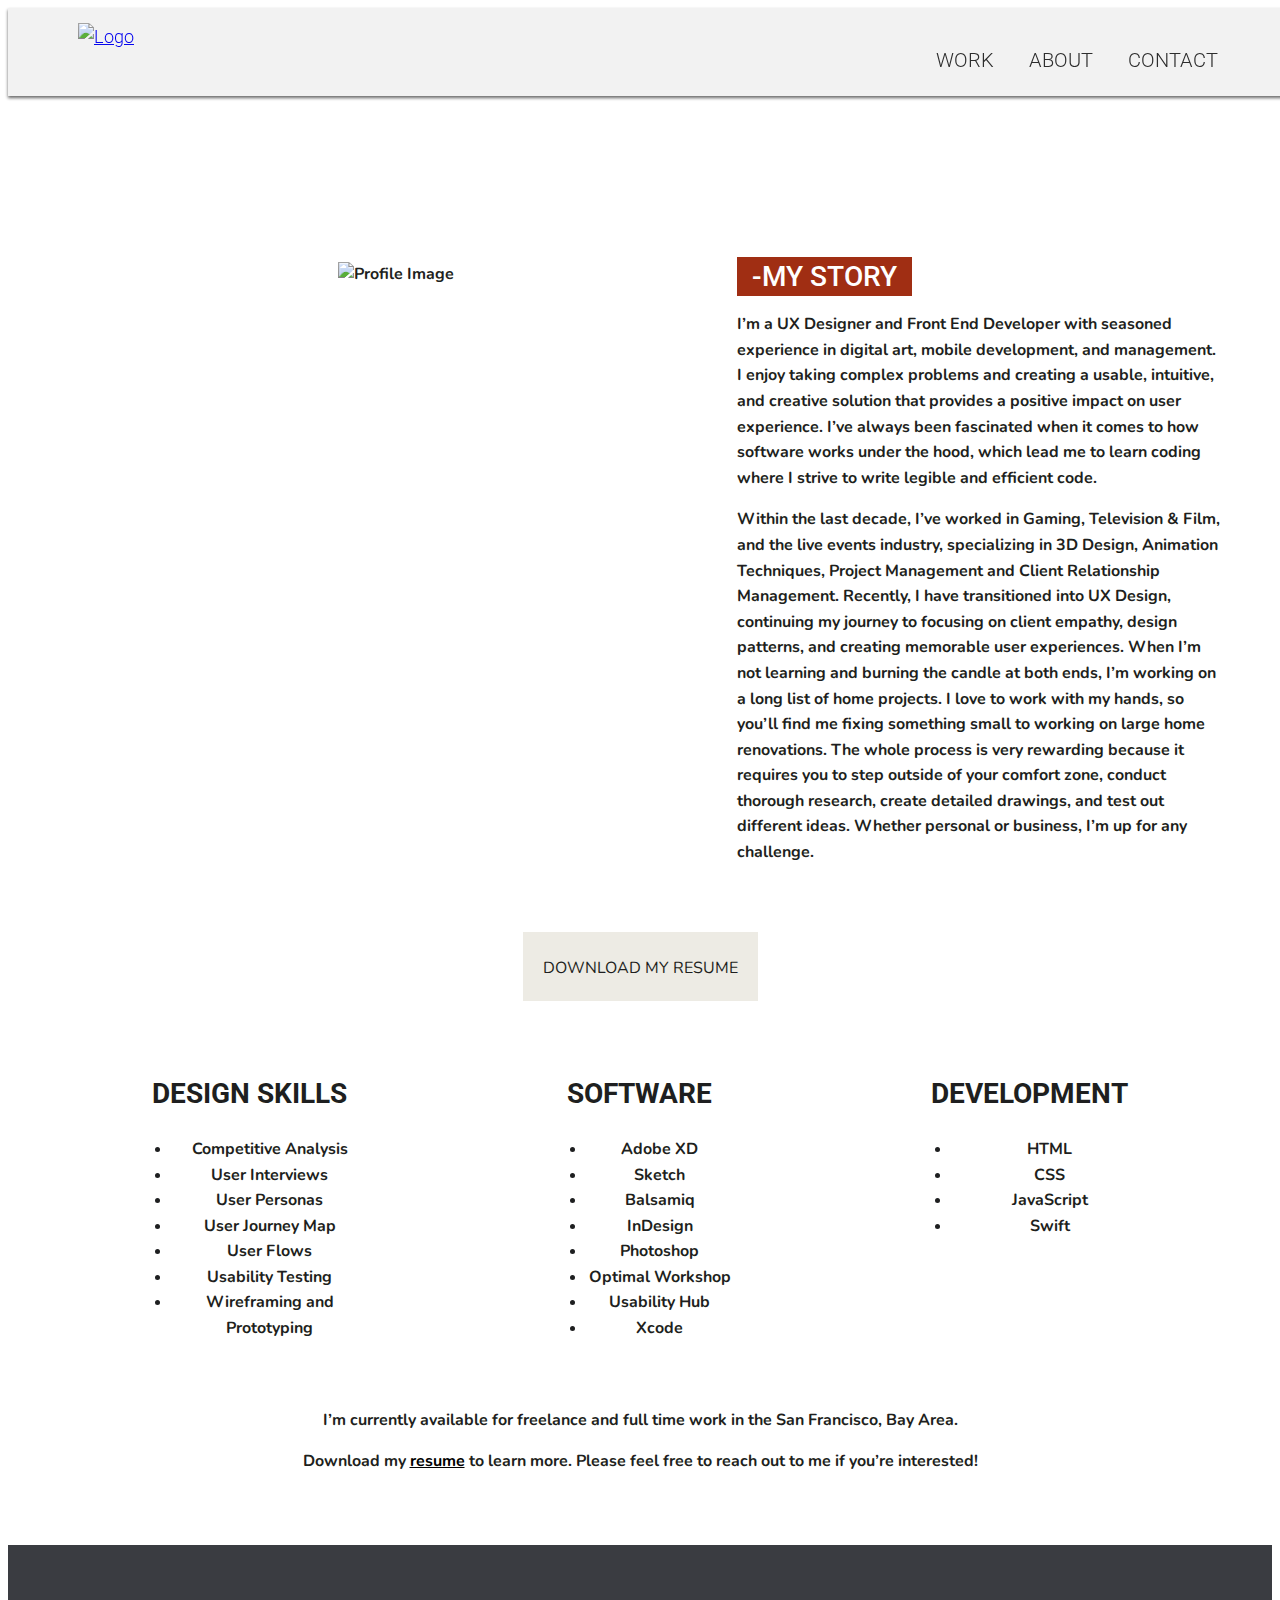
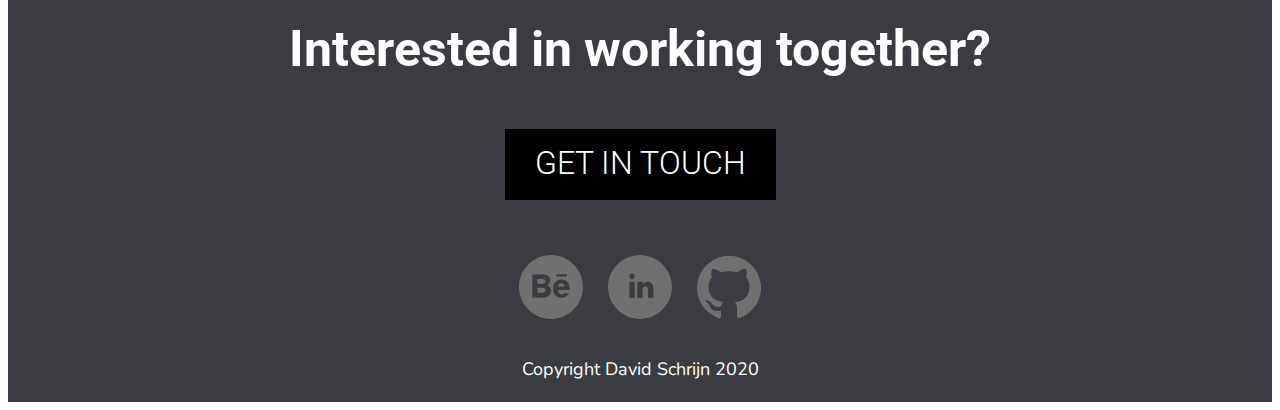
==== about.html @ 70d1d6e2 "Update about.html" ====
<!DOCTYPE html>
<html lang="en" dir="ltr">
<!--Header-->

<head>
  <meta charset="utf-8">
  <meta name="viewport" content="width=device-width, initial-scale=1">
  <title>About David Schrijn</title>
  <link rel="apple-touch-icon" sizes="180x180" href="img/favicon/apple-touch-icon.png">
  <link rel="icon" type="image/png" sizes="32x32" href="img/favicon/favicon-32x32.png">
  <link rel="icon" type="image/png" sizes="16x16" href="img/favicon/favicon-16x16.png">
  <link rel="manifest" href="img/favicon/site.webmanifest">
  <link rel="mask-icon" href="img/favicon/safari-pinned-tab.svg" color="#5bbad5">
  <meta name="msapplication-TileColor" content="#da532c">
  <meta name="theme-color" content="#ffffff">
  <script src="https://kit.fontawesome.com/7571187bdc.js" crossorigin="anonymous"></script>
  <link rel="stylesheet" type="text/css" href="https://cdnjs.cloudflare.com/ajax/libs/normalize/8.0.1/normalize.min.css">
  <link rel="stylesheet" type="text/css" href="css/style.css">
  <link href="https://fonts.googleapis.com/css2?family=Nunito:wght@300;400;600;700;800;900&display=swap" rel="stylesheet">
  <link href="https://fonts.googleapis.com/css2?family=Roboto:wght@100;300;400;500;700;900&display=swap" rel="stylesheet">
</head>

<body>
  <header>
    <div class="container">
      <div class="navtoggle" id='myNavtoggle'>
        <a href="index.html"> <img class="logo" src="img/work/logo_v2.png" alt="Logo"> </a>
        <nav>
          <ul class="navigation">
            <li><a href="index.html" class="menu-button">WORK</a></li>
            <li><a href="about.html" class="menu-button">ABOUT</a></li>
            <li><a href="#contact" class="menu-button" onclick="menuToggle()">CONTACT</a></li>
            <li><a href="javascript:void(0);" class="icon" onclick="menuToggle()"><i class="fas fa-bars"></i></a></li>
          </ul>
        </nav>
      </div>
    </div>
  </header>

  <!--Main-->
  <main>
    <!--Everything else div-->
    <div id="about-hero">
      <div class="container">
        <div class="row about">
          <div class="about-column col-12 col-7">
            <picture>
              <source srcset="img/about/profile@1x.png" media="(max-width:767px)">
              <img src="img/about/profile@1x.png" alt="Profile Image">
            </picture>
          </div>
          <div class="about-column col-12 col-5">
            <div class="story-header">
              <h2> -MY STORY </h2>
            </div>
            <div class="story">
              <p>I’m a UX Designer and Front End Developer with seasoned experience in digital art, mobile development, and management. I enjoy taking complex problems and creating a usable, intuitive, and creative solution that provides a positive
                impact
                on
                user experience. I’ve always been fascinated when it comes to how software works under the hood, which lead me to learn coding where I strive to write legible and efficient code.
              </p>
              <p>Within the last decade, I’ve worked in Gaming, Television & Film, and the live events industry, specializing in 3D Design, Animation Techniques, Project Management and Client Relationship Management. Recently, I have transitioned
                into UX
                Design, continuing my journey to focusing on client empathy, design patterns, and creating memorable user experiences.

                When I’m not learning and burning the candle at both ends, I’m working on a long list of home projects. I love to work with my hands, so you’ll find me fixing something small to working on large home renovations. The whole process is
                very
                rewarding because it requires you to step outside of your comfort zone, conduct thorough research, create detailed drawings, and test out different ideas. Whether personal or business, I’m up for any challenge.</p>
            </div>
          </div>
        </div>
        <div class="row resume">
          <a class="resume-button" href="files/Schrijn-David-Resume.pdf" target="_blank" download> DOWNLOAD MY RESUME </a>
        </div>
        <div class="row">
          <div class="skills_col-md-4">
            <h2>DESIGN SKILLS</h2>
            <ul>
              <li>Competitive Analysis</li>
              <li>User Interviews</li>
              <li>User Personas</li>
              <li>User Journey Map</li>
              <li>User Flows</li>
              <li>Usability Testing</li>
              <li>Wireframing and Prototyping</li>
            </ul>
          </div>
          <div class="skills_software_col-md-4">
            <h2>SOFTWARE</h2>
            <ul>
              <li>Adobe XD</li>
              <li>Sketch</li>
              <li>Balsamiq</li>
              <li>InDesign</li>
              <li>Photoshop</li>
              <li>Optimal Workshop</li>
              <li>Usability Hub</li>
              <li>Xcode</li>
            </ul>
          </div>
          <div class="skills_col-md-4">
            <h2>DEVELOPMENT</h2>
            <ul>
              <li>HTML</li>
              <li>CSS</li>
              <li>JavaScript</li>
              <li>Swift</li>
            </ul>
          </div>
        </div>
      </div>
      <div class="interested">
        <p>I’m currently available for freelance and full time work in the San Francisco, Bay Area.</p>
        <p>Download my <a href="files/Schrijn-David-Resume.pdf" class="resume-link" target="_blank" download>resume</a> to learn more. Please feel free to reach out to me if you’re interested!</p>
      </div>
    </div>
  </main>
  <!--Footer-->
  <footer id="contact">
    <div class="footer-container">
      <h2> Interested in working together? </h2>
      <a href="mailto:davidschrijndesign@gmail.com" class="email-button"> GET IN TOUCH </a>
      <ul class="social-media-list">
        <li>
          <a href="https://www.behance.net/davidschrijn" target="_blank"> <svg version="1.1" id="Layer_1" xmlns="http://www.w3.org/2000/svg" xmlns:xlink="http://www.w3.org/1999/xlink" width="64px" height="64" x="0px" y="0px" viewBox="0 0 24 24"
              style="enable-background:new 0 0 24 24;" xml:space="preserve">
              <style type="text/css">
                .st0 {
                  fill: #707070;
                }
              </style>
              <path class="st0" d="M8.8,10.8h-2V9h1.8C10.5,9,10.3,10.8,8.8,10.8z M14.6,11.9h2.6C17.1,10.2,14.9,10.1,14.6,11.9z M8.7,12.3H6.9
      	v1.9h1.8C10.5,14.2,10.4,12.3,8.7,12.3z M24,12c0,6.6-5.4,12-12,12S0,18.6,0,12S5.4,0,12,0S24,5.4,24,12z M10.6,11.3
      	c1.7-0.9,1.6-4-1.6-4H5V16h3.8C12.7,16,12.7,12,10.6,11.3z M14,8.1h4V7.2h-4V8.1z M18.9,11.8c-0.5-3.5-6.1-3.7-6.1,0.9
      	c0,4.5,5.2,3.8,5.9,1.6H17c-0.6,0.7-2.5,0.5-2.4-1.2H19C19,12.5,19,12.1,18.9,11.8z" />
            </svg> </a>
        </li>
        <li>
          <a href="https://www.linkedin.com/in/david-schrijn/" target="_blank"> <svg version="1.1" id="Layer_2" xmlns="http://www.w3.org/2000/svg" xmlns:xlink="http://www.w3.org/1999/xlink" width="64" height="64" x="0px" y="0px" viewBox="0 0 24 24"
              style="enable-background:new 0 0 24 24;" xml:space="preserve">
              <style type="text/css">
                .st0 {
                  fill: #707070;
                }
              </style>
              <path class="st0" d="M12,0C5.4,0,0,5.4,0,12s5.4,12,12,12s12-5.4,12-12S18.6,0,12,0z M10,16H8v-6h2V16z M9,9.1
        	C8.4,9.1,7.9,8.6,7.9,8c0-0.6,0.5-1.1,1.1-1.1s1.1,0.5,1.1,1.1C10.1,8.6,9.6,9.1,9,9.1z M17,16h-2v-2.9c0-1.9-2-1.7-2,0V16h-2v-6h2
        	v1.1c0.9-1.6,4-1.7,4,1.5V16z" />
            </svg> </a>
        </li>
        <li>
          <a href="https://github.com/dschrijn" target="_blank"> <svg id="Layer_3" data-name="Layer 1" xmlns="http://www.w3.org/2000/svg" width="64px" height="64px" viewBox="0 0 24 23.41">
              <defs>
                <style>
                  .cls-1 {
                    fill: #707070;
                  }
                </style>
              </defs>
              <path class="cls-1"
                d="M12,0A12,12,0,0,0,8.21,23.39c.6.11.79-.26.79-.58V20.58c-3.34.72-4-1.42-4-1.42A3.19,3.19,0,0,0,3.63,17.4c-1.08-.74.09-.72.09-.72a2.52,2.52,0,0,1,1.84,1.23,2.54,2.54,0,0,0,3.49,1,2.53,2.53,0,0,1,.76-1.6C7.15,17,4.34,16,4.34,11.37A4.63,4.63,0,0,1,5.58,8.15,4.28,4.28,0,0,1,5.7,5s1-.32,3.3,1.23a11.49,11.49,0,0,1,3-.41,11.63,11.63,0,0,1,3,.41C17.3,4.66,18.3,5,18.3,5a4.23,4.23,0,0,1,.12,3.17,4.63,4.63,0,0,1,1.24,3.22c0,4.61-2.81,5.63-5.48,5.93A2.86,2.86,0,0,1,15,19.52v3.29c0,.32.19.69.8.58A12,12,0,0,0,12,0Z" />
            </svg></a>
        </li>
      </ul>
      <p> Copyright David Schrijn 2020 </p>
    </div>
  </footer>
  <script src="https://code.jquery.com/jquery-3.3.1.min.js" integrity="sha256-FgpCb/KJQlLNfOu91ta32o/NMZxltwRo8QtmkMRdAu8=" crossorigin="anonymous"></script>
  <script src="js/scripts.js"></script>
</body>

</html>
---- css/style.css ----
* {
  box-sizing: border-box;
}

body {
  background-color: #fff;
  color: #000;
  font-family: 'Nunito', sans-serif;
  font-size: 16px;
  font-weight: 400;
  line-height: 1.6;
}

main {
  background-color: #fff;
  font-size: 16px;
  font-weight: 700;
  line-height: 1.6;
  color: #000;
}

footer {
  line-height: 1.6;
}

h1,
h2,
h3,
h4 {
  font-family: 'Roboto', sans-serif;
  line-height: 1.4;
}

h1 {
  font-size: 2.75em;
  font-weight: 700;
}

h2 {
  font-size: 2.25em;
  font-weight: 700;
}

h3 {
  font-size: 1.75em;
  font-weight: 400;
}

h4 {
  font-size: 1.35em;
  font-weight: 400;
}

img {
  width: 100%;
}

.menu-button {
  background-color: inherit;
  color: #292929;
  text-decoration: none;
}

.contact-menu-button {
  background-color: inherit;
  color: #292929;
  text-decoration: none;
}

.project-button {
  display: inline-block;
  background-color: #edebe4;
  color: #1e1f20;
  font-weight: 400;
  text-decoration: none;
  padding: 10px;
  transition: 0.3s opacity;
}

.email-button {
  display: inline-block;
  background-color: #000;
  color: #fff;
  font-family: 'Roboto', sans-serif;
  font-size: 1.75em;
  font-weight: 300;
  text-decoration: none;
  padding: 10px 30px;
  margin: 15px;
  transition: 0.8s opacity;
}

.top-button {
  display: inline-block;
  background-color: #edebe4;
  color: #1e1f20;
  font-weight: 400;
  padding: 10px;
  transition: 0.8s opacity;
  text-decoration: none;
}

.resume-button {
  display: inline-block;
  background-color: #edebe4;
  color: #1e1f20;
  font-weight: 400;
  padding: 24px 20px 20px;
  transition: 0.8s opacity;
  text-decoration: none;
}

.icon {
  background-color: inherit;
  color: #292929;
}

.resume-button:hover {
  background-color: #a02e13;
  color: #fff;
  opacity: 0.9;
}

.top-button:hover {
  background-color: #a02e13;
  color: #fff;
}

.email-button:hover {
  background-color: #fff;
  color: #000;
  opacity: 0.8;
}

.project-button:hover {
  background-color: #a02e13;
  color: #fff;
  opacity: 0.9;
}

.menu-button:hover {
  background-color: inherit;
  color: #b7b7b7;
}

.contact-menu-button:hover {
  background-color: inherit;
  color: #b7b7b7;
}

.resume-link {
  background-color: inherit;
  color: #000;
}

.resume-link:visited {
  background-color: inherit;
  color: #417ca9;
}

.resume-link:hover {
  background-color: inherit;
  color: #85c1e9;
}

/* Layout Styling */
.container {
  padding: 0 15px;
}

#work .row {
  margin: 25px 0;
  padding-bottom: 25px;
  border-bottom: 1px solid #4a4a4a;
  font-family: 'Nunito', sans-serif;
}

.resume_column_col-12 {
  text-align: center;
}

.column.col-md-6.col-lg-7 {
  border: 1px solid #f2f2f2;
}

#hero {
  text-align: center;
  background-color: #1e1f20;
  color: #edebe4;
  padding: 20px 0;
  display: inline-block;
  width: 100%;
}

#work {
  background-color: #fff;
  color: #1e1f20;
  padding: 20px 0;
  display: inline-block;
  width: 100%;
}

#contact {
  background-color: #3a3c41;
  color: inherit;
  padding: 20px 0 0;
  display: inline-block;
  width: 100%;
}

#contact p {
  background-color: inherit;
  color: #fff;
}

#about-hero {
  background-color: #fff;
  color: inherit;
  text-align: center;
  display: inline-block;
  padding: 20px 0;
  width: 100%;
}

#about-hero .row {
  color: #1e1f20;
}

#me {
  background-color: #fff;
  color: inherit;
  display: inline-block;
  width: 100%;
}

#project-1 {
  background-color: #fff;
  color: inherit;
}

#work h2 {
  text-align: center;
}

#contact h2 {
  margin: 50px 30px 30px;
}

.about-column.col-12 img {
  padding: 0 25px;
}

.about-column.col-12 h2 {
  display: inline-block;
  padding: 0 15px;
  margin-bottom: 0;
  font-size: 1.75em;
  font-weight: 500;
  background-color: #a02e13;
  color: #fff;
}

.row.about {
  margin-top: 50px;
}

.story-header {
  text-align: center;
}

.story {
  font-family: Nunito, sans-serif;
  color: #1e1f20;
}

.row.resume {
  margin-top: 30px;
  text-align: center;
}

.image-resume {
  display: inline;
}

.content {
  display: block;
}

.footer-container {
  text-align: center;
}

.footer-container h2 {
  font-size: 30px;
  background-color: inherit;
  color: #fff;
}

.center {
  text-align: center;
}

.interested {
  color: #1e1f20;
  text-align: center;
  margin: 50px 15px;
}

#resume {
  text-align: center;
  padding-top: 20px;
}

.logo {
  max-width: 100px;
  margin-top: 10px;
}

.top-button {
  text-align: right;
}

.return {
  text-align: right;
}

.navtoggle li:not(:last-child) {
  display: none;
}

.navtoggle,
.navtoggle.responsive {
  position: relative;
}

.navtoggle li .icon {
  position: absolute;
  right: 0;
  top: 14px;
  font-size: 20px;
  padding-right: 0;
}

.navtoggle.responsive nav {
  padding: 24px 0 0;
}

.navtoggle.responsive li {
  display: block;
  padding: 10px 0 5px;
  border-top: 1px solid rgba(65, 124, 169, 0.3);
}

.navtoggle.responsive li:last-child {
  padding: 0 0 10px;
}

header {
  padding: 10px 0 4px;
  background-color: #f2f2f2;
  color: inherit;
  font-family: 'Roboto', sans-serif;
  font-weight: 300;
  opacity: 0.98;
  -webkit-box-shadow: 0 2px 3px 0 rgba(50, 50, 50, 0.75);
  -moz-box-shadow: 0 2px 3px 0 rgba(50, 50, 50, 0.75);
  box-shadow: 0 2px 3px 0 rgba(50, 50, 50, 0.75);
  position: fixed;
  width: 100%;
}

nav > ul {
  list-style-type: none;
  padding: 0;
  margin: 0;
}

nav > ul > li > a {
  padding: 0 15px;
}

ul.social-media-list {
  list-style-type: none;
  margin: 30px 0 0;
  padding: 0;
}

ul.social-media-list li {
  display: inline-block;
  margin: 10px;
}

main {
  padding-top: 60px;
}

/* Animation */
@keyframes color-change {
  0% { fill: #edc655; }

  50% { fill: #fcffad; }

  100% { fill: #f76414; }
}

@keyframes cloud-move {
  from {
    transform: translate(0, 50px);
  }

  to {
    transform: translate(200px, 50px);
  }
}

@keyframes cloud-move-reverse {
  from {
    transform: translate(446px, 48px);
  }

  to {
    transform: translate(100px, 48px);
  }
}

.sun {
  animation: 4s color-change infinite alternate linear;
}

.cloud-front {
  animation: 30s cloud-move infinite alternate linear;
}

.cloud-back {
  animation: 34s cloud-move-reverse infinite alternate linear;
}

/* Responsive Web (Media Queries) */

@media only screen and (min-width: 640px) {
  /* Work Page */

  .logo {
    max-width: 150px;
    margin-top: 5px;
    margin-left: 15px;
  }

  .navtoggle li:not(:last-child) {
    display: inline-block;
  }

  .navtoggle li:last-child {
    display: none;
  }

  .navtoggle.responsive li {
    padding: 0;
    border-top: 0;
  }

  .navtoggle.responsive nav {
    padding-top: 6px;
  }

  nav > ul > li {
    display: inline-block;
  }

  header {
    text-align: unset;
    padding: 10px 0 0;
  }

  nav {
    width: auto;
    float: right;
    padding-top: 6px;
  }

  nav > ul {
    margin: 1em 0;
  }

  body {
    font-size: 18px;
  }

  #work {
    padding-top: 20px;
    font-size: 16px;
  }

  #hero span {
    display: block;
    margin-bottom: 20px;
  }

  .column.col-md-6 {
    width: 50%;
    padding: 10px;
  }

  .column.col-md-6 h3 {
    padding-top: 0;
    display: inline;
  }

  .social-links {
    width: 16.66%;
    float: left;
  }

  .footer-container h2 {
    font-size: 2.25em;
    font-weight: 700;
  }

  /* About Page */

  .row.about {
    margin-top: 80px;
  }

  .story-header {
    text-align: center;
  }

  .about-column.col-12 {
    width: 100%;
    margin-top: 20px;
  }

  .about-column.col-12 img {
    padding: 25px 75px 0;
  }

  .about-column.col-12 h2 {
    display: inline;
    padding: 0 15px;
    margin-top: 20px;
  }

  .row.resume {
    width: 100%;
    text-align: center;
    margin: 50px 0;
  }

  .skills_col-md-4 {
    width: 33.33%;
  }

  .skills_col-md-4 h2 {
    font-size: 1.75em;
    font-weight: 700;
    text-align: center;
  }

  .skills_software_col-md-4 {
    width: 33.33%;
  }

  .skills_software_col-md-4 h2 {
    font-size: 1.75em;
    font-weight: 700;
    text-align: center;
  }

  .skills_software_col-md-4 ul li {
    margin: 0 20px;
  }

  [class*="col-"] {
    float: left;
  }

  .row::after {
    content: "";
    clear: both;
    display: table;
  }

  main {
    padding-top: 87px;
  }
}

@media only screen and (min-width: 1024px) {
  /* Work Page */

  .container {
    max-width: 1200px;
    margin-left: auto;
    margin-right: auto;
  }

  .footer-container {
    max-width: 1200px;
    margin-left: auto;
    margin-right: auto;
  }

  nav {
    font-size: 20px;
    padding-top: 6px;
  }

  #hero h1 {
    margin: 100px 0 25px;
    font-size: 90px;
  }

  #hero span {
    margin: 0 100px 100px;
    font-size: 2.25em;
    font-weight: 500;
  }

  .column.col-lg-7 {
    width: 58.33%;
  }

  .column.col-lg-5 {
    width: 41.66%;
  }

  /* About Page */

  .row.about {
    margin-top: 100px;
  }

  .story-header {
    text-align: left;
  }

  .about-column.col-7 {
    width: 58.33%;
    float: left;
  }

  .about-column.col-5 {
    text-align: left;
    width: 41.66%;
    float: left;
  }

  .about-column.col-5 h2 {
    display: inline-block;
    padding: 0 15px;
    margin-bottom: 0;
  }

  #about-hero h2 {
    text-align: center;
  }

  .row.resume {
    width: 100%;
    text-align: center;
    margin: 50px 0;
  }

  .footer-container h2 {
    font-size: 2.75em;
    font-weight: 700;
  }

  .skills_col-md-4 ul li {
    margin: 0 77px;
  }

  .skills_software_col-md-4 ul li {
    margin: 0 102px;
  }

  [class*="col-"] {
    float: left;
  }

  .row::after {
    content: "";
    clear: both;
    display: table;
  }

  main {
    padding-top: 89px;
  }
}
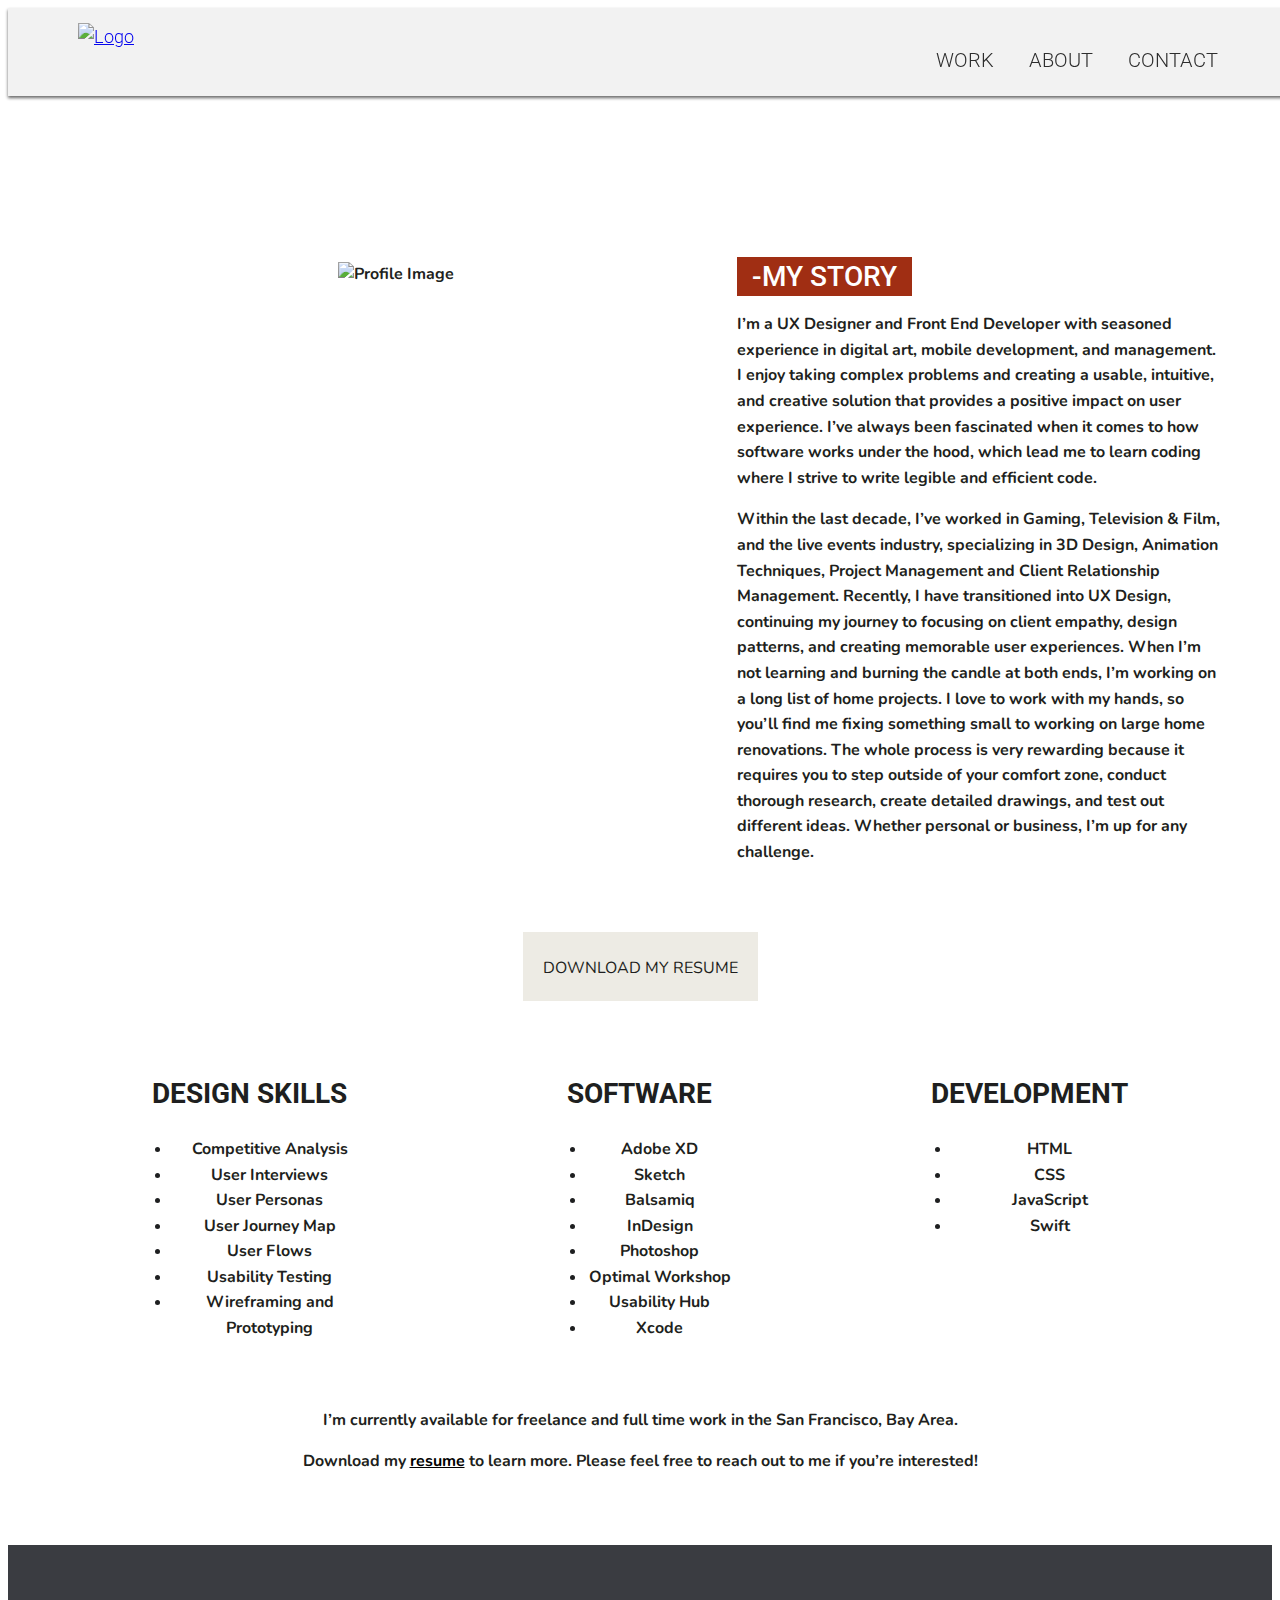
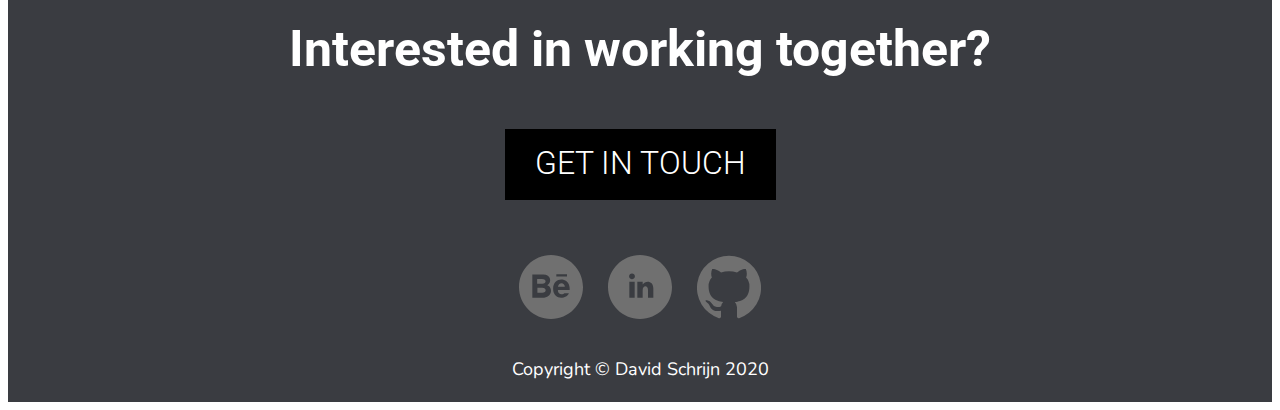
==== commit 99acd4e7: "Update about.html" ====
--- a/about.html
+++ b/about.html
@@ -26,10 +26,10 @@
       <div class="navtoggle" id='myNavtoggle'>
         <a href="index.html"> <img class="logo" src="img/work/logo_v2.png" alt="Logo"> </a>
         <nav>
-          <ul class="navigation">
-            <li><a href="index.html" class="menu-button">WORK</a></li>
-            <li><a href="about.html" class="menu-button">ABOUT</a></li>
-            <li><a href="#contact" class="menu-button" onclick="menuToggle()">CONTACT</a></li>
+          <ul>
+            <li><a href="index.html" class="menu-button" title="WORK">WORK</a></li>
+            <li><a href="about.html" class="menu-button" title="ABOUT">ABOUT</a></li>
+            <li><a href="#contact" class="contact-menu-button" onclick="menuToggle()" title="CONTACT">CONTACT</a></li>
             <li><a href="javascript:void(0);" class="icon" onclick="menuToggle()"><i class="fas fa-bars"></i></a></li>
           </ul>
         </nav>
@@ -162,7 +162,7 @@
             </svg></a>
         </li>
       </ul>
-      <p> Copyright David Schrijn 2020 </p>
+      <p> Copyright &copy; David Schrijn 2020 </p>
     </div>
   </footer>
   <script src="https://code.jquery.com/jquery-3.3.1.min.js" integrity="sha256-FgpCb/KJQlLNfOu91ta32o/NMZxltwRo8QtmkMRdAu8=" crossorigin="anonymous"></script>
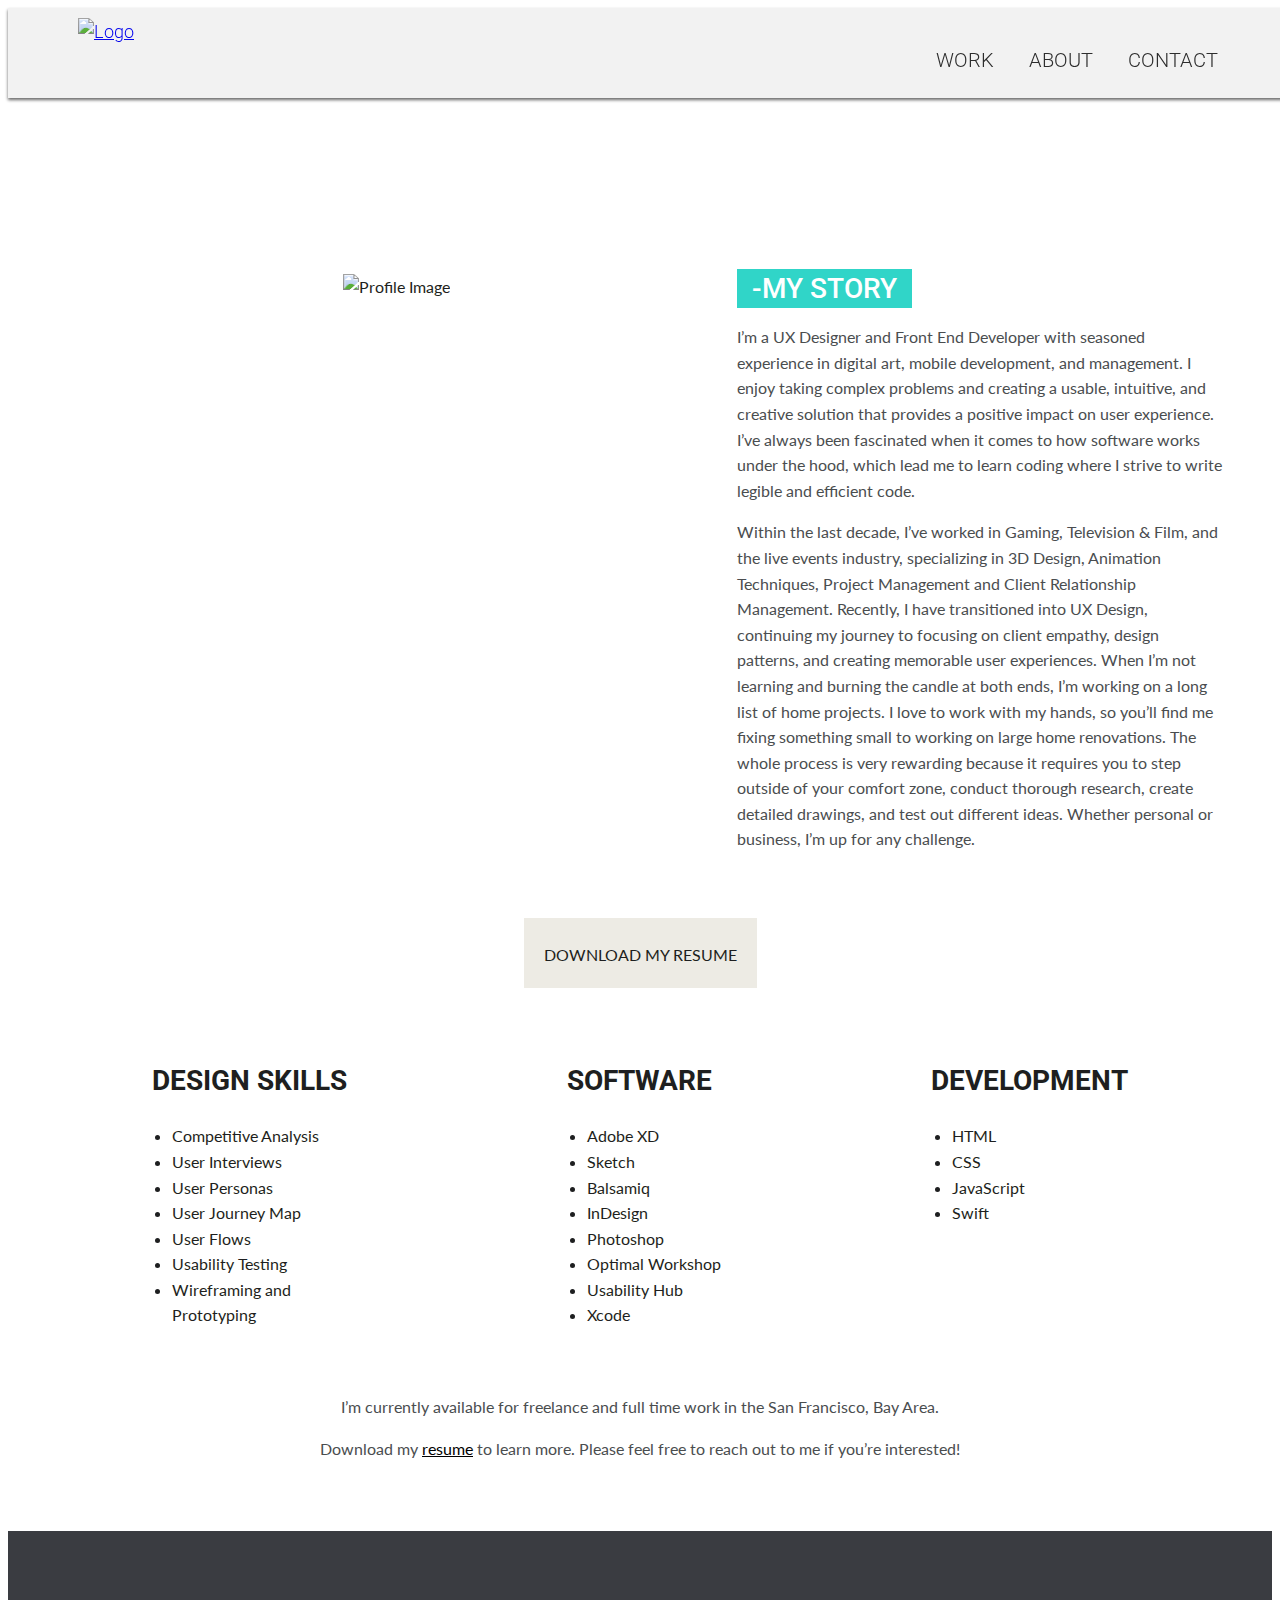
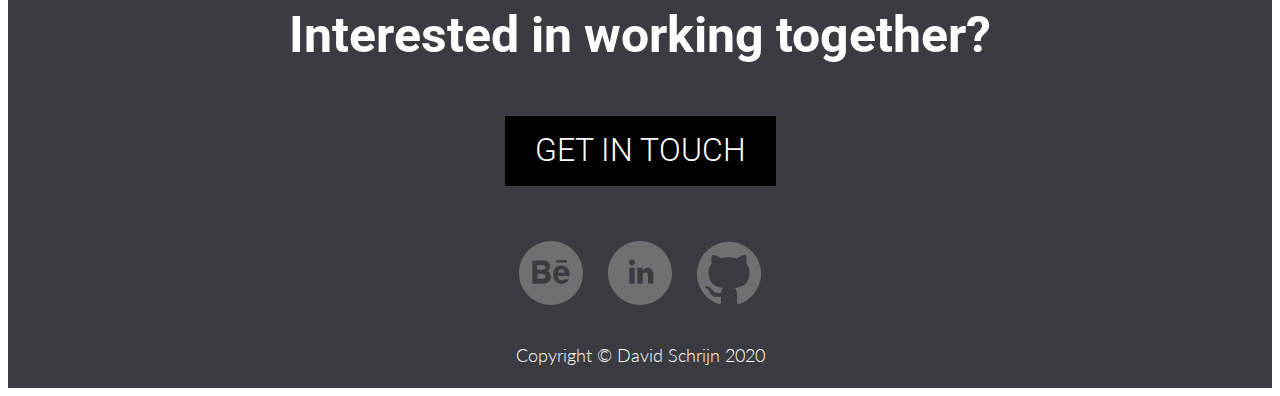
==== commit 8601e234: "Update about.html" ====
--- a/about.html
+++ b/about.html
@@ -11,12 +11,12 @@
   <link rel="icon" type="image/png" sizes="16x16" href="img/favicon/favicon-16x16.png">
   <link rel="manifest" href="img/favicon/site.webmanifest">
   <link rel="mask-icon" href="img/favicon/safari-pinned-tab.svg" color="#5bbad5">
-  <meta name="msapplication-TileColor" content="#da532c">
+  <meta name="msapplication-TileColor" content="#ffc40d">
   <meta name="theme-color" content="#ffffff">
   <script src="https://kit.fontawesome.com/7571187bdc.js" crossorigin="anonymous"></script>
   <link rel="stylesheet" type="text/css" href="https://cdnjs.cloudflare.com/ajax/libs/normalize/8.0.1/normalize.min.css">
   <link rel="stylesheet" type="text/css" href="css/style.css">
-  <link href="https://fonts.googleapis.com/css2?family=Nunito:wght@300;400;600;700;800;900&display=swap" rel="stylesheet">
+  <link href="https://fonts.googleapis.com/css2?family=Lato:wght@100;300;400;700&display=swap" rel="stylesheet">
   <link href="https://fonts.googleapis.com/css2?family=Roboto:wght@100;300;400;500;700;900&display=swap" rel="stylesheet">
 </head>
 
@@ -24,7 +24,7 @@
   <header>
     <div class="container">
       <div class="navtoggle" id='myNavtoggle'>
-        <a href="index.html"> <img class="logo" src="img/work/logo_v2.png" alt="Logo"> </a>
+        <a href="index.html"> <img class="logo" src="img/work/logo_v3.png" alt="Logo"> </a>
         <nav>
           <ul>
             <li><a href="index.html" class="menu-button" title="WORK">WORK</a></li>
@@ -45,8 +45,8 @@
         <div class="row about">
           <div class="about-column col-12 col-7">
             <picture>
-              <source srcset="img/about/profile@1x.png" media="(max-width:767px)">
-              <img src="img/about/profile@1x.png" alt="Profile Image">
+              <source srcset="img/about/about-me.jpg" media="(max-width:767px)">
+              <img src="img/about/about-me.jpg" alt="Profile Image">
             </picture>
           </div>
           <div class="about-column col-12 col-5">
@@ -119,7 +119,7 @@
   <footer id="contact">
     <div class="footer-container">
       <h2> Interested in working together? </h2>
-      <a href="mailto:davidschrijndesign@gmail.com" class="email-button"> GET IN TOUCH </a>
+      <a href="mailto:contact@davidschrijn.design" class="email-button"> GET IN TOUCH </a>
       <ul class="social-media-list">
         <li>
           <a href="https://www.behance.net/davidschrijn" target="_blank"> <svg version="1.1" id="Layer_1" xmlns="http://www.w3.org/2000/svg" xmlns:xlink="http://www.w3.org/1999/xlink" width="64px" height="64" x="0px" y="0px" viewBox="0 0 24 24"
--- a/css/style.css
+++ b/css/style.css
@@ -5,16 +5,16 @@
 body {
   background-color: #fff;
   color: #000;
-  font-family: 'Nunito', sans-serif;
+  font-family: 'Lato', sans-serif;
   font-size: 16px;
-  font-weight: 400;
+  font-weight: 300;
   line-height: 1.6;
 }
 
 main {
   background-color: #fff;
   font-size: 16px;
-  font-weight: 700;
+  font-weight: 400;
   line-height: 1.6;
   color: #000;
 }
@@ -55,16 +55,20 @@
   width: 100%;
 }
 
-.menu-button {
-  background-color: inherit;
-  color: #292929;
-  text-decoration: none;
-}
-
-.contact-menu-button {
-  background-color: inherit;
-  color: #292929;
-  text-decoration: none;
+.project-1 picture {
+  display: block;
+}
+
+.project-1 img {
+  display: block;
+}
+
+.project-2 picture {
+  display: block;
+}
+
+.project-2 img {
+  display: block;
 }
 
 .project-button {
@@ -94,8 +98,9 @@
   display: inline-block;
   background-color: #edebe4;
   color: #1e1f20;
+  font-size: 31px;
   font-weight: 400;
-  padding: 10px;
+  padding: 20px 100px;
   transition: 0.8s opacity;
   text-decoration: none;
 }
@@ -116,14 +121,9 @@
 }
 
 .resume-button:hover {
-  background-color: #a02e13;
+  background-color: #30d5c8;
   color: #fff;
   opacity: 0.9;
-}
-
-.top-button:hover {
-  background-color: #a02e13;
-  color: #fff;
 }
 
 .email-button:hover {
@@ -133,19 +133,103 @@
 }
 
 .project-button:hover {
-  background-color: #a02e13;
+  background-color: #30d5c8;
   color: #fff;
   opacity: 0.9;
 }
 
-.menu-button:hover {
+.menu-button {
+  display: inline-block;
   background-color: inherit;
-  color: #b7b7b7;
-}
-
-.contact-menu-button:hover {
+  color: #292929;
+  text-decoration: none;
+}
+
+.menu-button::before {
+  position: absolute;
+  color: #30d5c8;
+  overflow: hidden;
+  content: attr(title);
+  transition: all 0.3s;
+  transform: scale(0.8);
+  opacity: 0;
+}
+
+.menu-button:hover::before {
+  transform: scale(1);
+  opacity: 1;
+}
+
+.menu-button::before {
+  transform: scale(1.5);
+}
+
+.menu-button::after {
+  content: '';
+  position: relative;
+  left: 30px;
+  display: block;
+  transform: translateX(-50%) scaleX(0);
+  -webkit-transform: translateX(-50%) scaleX(0);
+  -webkit-transform-origin: 50% 50%;
+  transform-origin: 50% 50%;
+  width: 100%;
+  height: 2px;
+  background-color: rgba(110, 110, 110, 0.9);
+  -webkit-transition: transform 250ms;
+  transition: transform 250ms;
+}
+
+.menu-button:hover::after {
+  -webkit-transform: translateX(-50%) scaleX(1);
+  transform: translateX(-50%) scaleX(1);
+}
+
+.contact-menu-button {
   background-color: inherit;
-  color: #b7b7b7;
+  color: #292929;
+  text-decoration: none;
+  display: inline-block;
+}
+
+.contact-menu-button::before {
+  position: absolute;
+  color: #30d5c8;
+  overflow: hidden;
+  content: attr(title);
+  transition: all 0.3s;
+  transform: scale(0.8);
+  opacity: 0;
+}
+
+.contact-menu-button:hover::before {
+  transform: scale(1);
+  opacity: 1;
+}
+
+.contact-menu-button::before {
+  transform: scale(1.5);
+}
+
+.contact-menu-button::after {
+  content: '';
+  position: relative;
+  left: 44px;
+  display: block;
+  transform: translateX(-50%) scaleX(0);
+  -webkit-transform: translateX(-50%) scaleX(0);
+  -webkit-transform-origin: 50% 50%;
+  transform-origin: 50% 50%;
+  width: 100%;
+  height: 2px;
+  background-color: rgba(110, 110, 110, 0.9);
+  -webkit-transition: transform 250ms;
+  transition: transform 250ms;
+}
+
+.contact-menu-button:hover::after {
+  -webkit-transform: translateX(-50%) scaleX(1);
+  transform: translateX(-50%) scaleX(1);
 }
 
 .resume-link {
@@ -172,22 +256,18 @@
   margin: 25px 0;
   padding-bottom: 25px;
   border-bottom: 1px solid #4a4a4a;
-  font-family: 'Nunito', sans-serif;
+  font-family: 'Lato', sans-serif;
 }
 
 .resume_column_col-12 {
   text-align: center;
-}
-
-.column.col-md-6.col-lg-7 {
-  border: 1px solid #f2f2f2;
 }
 
 #hero {
   text-align: center;
   background-color: #1e1f20;
   color: #edebe4;
-  padding: 20px 0;
+  padding: 20px 0 50px;
   display: inline-block;
   width: 100%;
 }
@@ -198,6 +278,12 @@
   padding: 20px 0;
   display: inline-block;
   width: 100%;
+}
+
+#work h2,
+h3,
+p {
+  color: #4a4d4f;
 }
 
 #contact {
@@ -246,6 +332,46 @@
   margin: 50px 30px 30px;
 }
 
+#resume {
+  text-align: center;
+  padding-top: 20px;
+}
+
+#return-to-top:hover {
+  background: rgba(64, 224, 208, 1);
+}
+
+#return-to-top:hover i {
+  color: #fff;
+  top: 5px;
+}
+
+.aliens {
+  width: 100%;
+  height: auto;
+  background-color: #dedede;
+}
+
+.prototype {
+  text-align: center;
+  position: relative;
+  width: 100%;
+  padding-top: 56.25%;
+}
+
+.prototype iframe {
+  background-color: transparent;
+  border: none;
+  border-width: 0;
+  position: absolute;
+  left: 0;
+  right: 0;
+  bottom: 0;
+  top: 0;
+  width: 100%;
+  height: 100%;
+}
+
 .about-column.col-12 img {
   padding: 0 25px;
 }
@@ -256,7 +382,7 @@
   margin-bottom: 0;
   font-size: 1.75em;
   font-weight: 500;
-  background-color: #a02e13;
+  background-color: #30d5c8;
   color: #fff;
 }
 
@@ -269,7 +395,7 @@
 }
 
 .story {
-  font-family: Nunito, sans-serif;
+  font-family: 'Lato', sans-serif;
   color: #1e1f20;
 }
 
@@ -306,22 +432,330 @@
   margin: 50px 15px;
 }
 
-#resume {
-  text-align: center;
-  padding-top: 20px;
+#ship {
+  animation: ship-move 0.2s linear infinite alternate;
+}
+
+@keyframes ship-move {
+  from {
+    transform: translateY(-2px);
+  }
+
+  to {
+    transform: translateY(2px);
+  }
+}
+
+#beam {
+  animation: beams 1s linear infinite;
+}
+
+@keyframes beams {
+  from {
+    transform: translateY(100px);
+  }
+
+  to {
+    transform: translateY(-100px);
+  }
+}
+
+#alien2 {
+  animation: alien-move 0.8s linear alternate infinite;
+}
+
+@keyframes alien-move {
+  from {
+    transform: translateY(-5px);
+  }
+
+  to {
+    transform: translateY(5px);
+  }
+}
+
+#alien2_left_arm {
+  animation: scared 0.2s linear alternate infinite;
+  transform-origin: left;
+  transform-box: fill-box;
+}
+
+#alien2_right_arm {
+  animation: scared 0.2s linear alternate infinite;
+  transform-origin: right;
+  transform-box: fill-box;
+}
+
+#alien2_right_leg {
+  animation: kick 0.2s linear alternate infinite;
+  transform-origin: right;
+  transform-box: fill-box;
+}
+
+#alien2_left_leg {
+  animation: kicks 0.2s linear alternate infinite;
+  transform-origin: left;
+  transform-box: fill-box;
+}
+
+#alien2_pupil {
+  animation: back_forth 1s linear alternate infinite;
+}
+
+#alien2_mouth {
+  animation: scream 0.5s linear alternate infinite;
+  transform-origin: center;
+  transform-box: fill-box;
+}
+
+#alien2_hat {
+  animation: float 0.35s linear alternate infinite;
+  transform-origin: center;
+  transform-box: fill-box;
+}
+
+#alien1_left_leg {
+  animation: left_step 0.1s linear alternate infinite;
+}
+
+#alien1_right_leg {
+  animation: right_step 0.1s linear alternate infinite;
+}
+
+#alien1_body,
+#alien1_hat {
+  animation: body_move 0.1s linear alternate infinite;
+  transform-origin: bottom;
+  transform-box: fill-box;
+}
+
+#alien1_pupil {
+  animation: eye_move 0.5s ease-in-out alternate infinite;
+  transform-origin: center;
+  transform-box: fill-box;
+}
+
+#alien1_eyeball {
+  animation: eye_grow 1s linear alternate infinite;
+  transform-origin: bottom;
+  transform-box: fill-box;
+}
+
+#alien1_mouth {
+  animation: mouth_small 0.3s ease-in-out alternate infinite;
+  transform-origin: bottom;
+  transform-box: fill-box;
+}
+
+#alien1_right_arm {
+  animation: point 0.1s linear alternate infinite;
+  transform-origin: right;
+  transform-box: fill-box;
+}
+
+#alien1_left_arm {
+  animation: swing 0.1s linear alternate infinite;
+  transform-origin: left;
+  transform-box: fill-box;
+}
+
+@keyframes swing {
+  from {
+    transform: rotateZ(0);
+  }
+
+  to {
+    transform: rotateZ(20deg);
+  }
+}
+
+@keyframes point {
+  from {
+    transform: rotateZ(0);
+  }
+
+  to {
+    transform: rotateZ(20deg);
+  }
+}
+
+@keyframes mouth_small {
+  from {
+    transform: scaleX(0.8);
+  }
+
+  to {
+    transform: scaleX(1);
+  }
+}
+
+@keyframes eye_grow {
+  from {
+    transform: scale(1.25);
+  }
+
+  to {
+    transform: scale(1.3);
+  }
+}
+
+@keyframes eye_move {
+  from {
+    transform: translateX(-1) translateY(-1);
+  }
+
+  to {
+    transform: translateX(1px) translateY(-2px);
+  }
+}
+
+@keyframes body_move {
+  from {
+    transform: scaleY(1);
+  }
+
+  to {
+    transform: scaleY(1.1);
+  }
+}
+
+@keyframes left_step {
+  from {
+    transform: translateY(0);
+  }
+
+  to {
+    transform: translateY(-5px);
+  }
+}
+
+@keyframes right_step {
+  from {
+    transform: translateY(-5px);
+  }
+
+  to {
+    transform: translateY(0);
+  }
+}
+
+@keyframes float {
+  from {
+    transform: translateY(-20px) rotateZ(-30deg);
+  }
+
+  to {
+    transform: translateY(-40px) rotateZ(30deg);
+  }
+}
+
+@keyframes scream {
+  from {
+    transform: scaleX(0.5) scaleY(0.5);
+  }
+
+  to {
+    transform: scaleX(1) scaleY(1.5);
+  }
+}
+
+@keyframes back_forth {
+  from {
+    transform: translate(-2px);
+  }
+
+  to {
+    transform: translate(2px);
+  }
+}
+
+@keyframes kicks {
+  from {
+    transform: translateX(2) rotateZ(0deg);
+  }
+
+  to {
+    transform: translateX(-2px) rotateZ(20deg);
+  }
+}
+
+@keyframes kick {
+  from {
+    transform: translateX(-2px) rotateZ(0deg);
+  }
+
+  to {
+    transform: translateX(3px) rotateZ(10deg);
+  }
+}
+
+@keyframes scared {
+  from {
+    transform: rotateZ(-80deg);
+  }
+
+  to {
+    transform: rotateZ(50deg);
+  }
+}
+
+.nav-gif {
+  background-color: #a3ceb6;
+  margin-right: 48%;
+  padding: 10px 0;
+}
+
+.nav-animate {
+  -webkit-box-shadow: 2px 2px 8px rgba(50, 50, 50, 0.75);
+  -moz-box-shadow: 2px 2px 8px rgba(50, 50, 50, 0.75);
+  box-shadow: 2px 2px 8px rgba(50, 50, 50, 0.75);
+  margin: 20px 40px 10px;
+  width: 150px;
+}
+
+.button-gif {
+  background-color: #ecb099;
+  margin-left: 45%;
+  padding: 10px 0;
+}
+
+.button-animate {
+  -webkit-box-shadow: 2px 2px 8px rgba(50, 50, 50, 0.75);
+  -moz-box-shadow: 2px 2px 8px rgba(50, 50, 50, 0.75);
+  box-shadow: 2px 2px 8px rgba(50, 50, 50, 0.75);
+  margin: 20px 0 40px -20px;
+  width: 150px;
+}
+
+.sticky-gif {
+  background-color: #f9ce8b;
+  margin-right: 48%;
+  padding: 10px 0;
+}
+
+.sticky-animate {
+  -webkit-box-shadow: 2px 2px 8px rgba(50, 50, 50, 0.75);
+  -moz-box-shadow: 2px 2px 8px rgba(50, 50, 50, 0.75);
+  box-shadow: 2px 2px 8px rgba(50, 50, 50, 0.75);
+  margin: 50px 40px 25px;
+  width: 150px;
 }
 
 .logo {
-  max-width: 100px;
-  margin-top: 10px;
+  max-width: 50px;
+}
+
+.behance:hover {
+  fill: #fff;
 }
 
 .top-button {
   text-align: right;
 }
 
-.return {
-  text-align: right;
+.skills_col-md-4 li,
+.skills_software_col-md-4 li {
+  text-align: left;
 }
 
 .navtoggle li:not(:last-child) {
@@ -347,8 +781,8 @@
 
 .navtoggle.responsive li {
   display: block;
+  text-align: center;
   padding: 10px 0 5px;
-  border-top: 1px solid rgba(65, 124, 169, 0.3);
 }
 
 .navtoggle.responsive li:last-child {
@@ -390,8 +824,12 @@
   margin: 10px;
 }
 
+#return-to-top {
+  visibility: hidden;
+}
+
 main {
-  padding-top: 60px;
+  padding-top: 77px;
 }
 
 /* Animation */
@@ -441,7 +879,7 @@
   /* Work Page */
 
   .logo {
-    max-width: 150px;
+    max-width: 50px;
     margin-top: 5px;
     margin-left: 15px;
   }
@@ -516,6 +954,83 @@
     font-weight: 700;
   }
 
+  .nav-gif {
+    background-color: #a3ceb6;
+    margin-right: 48%;
+    padding: 10px 0;
+  }
+
+  .nav-animate {
+    -webkit-box-shadow: 2px 2px 8px rgba(50, 50, 50, 0.75);
+    -moz-box-shadow: 2px 2px 8px rgba(50, 50, 50, 0.75);
+    box-shadow: 2px 2px 8px rgba(50, 50, 50, 0.75);
+    margin: 70px 125px 25px;
+    width: 250px;
+  }
+
+  .button-gif {
+    background-color: #ecb099;
+    margin-left: 45%;
+    padding: 10px 0;
+  }
+
+  .button-animate {
+    -webkit-box-shadow: 2px 2px 8px rgba(50, 50, 50, 0.75);
+    -moz-box-shadow: 2px 2px 8px rgba(50, 50, 50, 0.75);
+    box-shadow: 2px 2px 8px rgba(50, 50, 50, 0.75);
+    margin: 30px 0 70px -50px;
+    width: 250px;
+  }
+
+  .sticky-gif {
+    background-color: #f9ce8b;
+    margin-right: 48%;
+    padding: 10px 0;
+  }
+
+  .sticky-animate {
+    -webkit-box-shadow: 2px 2px 8px rgba(50, 50, 50, 0.75);
+    -moz-box-shadow: 2px 2px 8px rgba(50, 50, 50, 0.75);
+    box-shadow: 2px 2px 8px rgba(50, 50, 50, 0.75);
+    margin: 70px 150px 30px;
+    width: 250px;
+  }
+
+  #return-to-top {
+    visibility: visible;
+    position: fixed;
+    bottom: 20px;
+    right: 30px;
+    background: rgb(0, 0, 0);
+    background: rgba(0, 0, 0, 0.8);
+    width: 50px;
+    height: 50px;
+    display: block;
+    text-decoration: none;
+    -webkit-border-radius: 35px;
+    -moz-border-radius: 35px;
+    border-radius: 35px;
+    -webkit-transition: all 0.3s linear;
+    -moz-transition: all 0.3s ease;
+    -ms-transition: all 0.3s ease;
+    -o-transition: all 0.3s ease;
+    transition: all 0.3s ease;
+  }
+
+  #return-to-top i {
+    color: #fff;
+    margin: 0;
+    position: relative;
+    left: 18px;
+    top: 13px;
+    font-size: 16px;
+    -webkit-transition: all 0.3s ease;
+    -moz-transition: all 0.3s ease;
+    -ms-transition: all 0.3s ease;
+    -o-transition: all 0.3s ease;
+    transition: all 0.3s ease;
+  }
+
   /* About Page */
 
   .row.about {
@@ -582,12 +1097,18 @@
   }
 
   main {
-    padding-top: 87px;
+    padding-top: 83px;
   }
 }
 
 @media only screen and (min-width: 1024px) {
   /* Work Page */
+
+  .logo {
+    max-width: 75px;
+    margin-top: 0;
+    margin-left: 15px;
+  }
 
   .container {
     max-width: 1200px;
@@ -606,6 +1127,48 @@
     padding-top: 6px;
   }
 
+  .nav-gif {
+    background-color: #a3ceb6;
+    margin-right: 35%;
+    padding: 10px 0;
+  }
+
+  .nav-animate {
+    -webkit-box-shadow: 2px 2px 8px rgba(50, 50, 50, 0.75);
+    -moz-box-shadow: 2px 2px 8px rgba(50, 50, 50, 0.75);
+    box-shadow: 2px 2px 8px rgba(50, 50, 50, 0.75);
+    margin: 60px 50% 10px;
+    width: 550px;
+  }
+
+  .button-gif {
+    background-color: #ecb099;
+    margin-left: 45%;
+    padding: 10px 0;
+  }
+
+  .button-animate {
+    -webkit-box-shadow: 2px 2px 8px rgba(50, 50, 50, 0.75);
+    -moz-box-shadow: 2px 2px 8px rgba(50, 50, 50, 0.75);
+    box-shadow: 2px 2px 8px rgba(50, 50, 50, 0.75);
+    margin: 35px 0 80px -80px;
+    width: 550px;
+  }
+
+  .sticky-gif {
+    background-color: #f9ce8b;
+    margin-right: 35%;
+    padding: 10px 0;
+  }
+
+  .sticky-animate {
+    -webkit-box-shadow: 2px 2px 8px rgba(50, 50, 50, 0.75);
+    -moz-box-shadow: 2px 2px 8px rgba(50, 50, 50, 0.75);
+    box-shadow: 2px 2px 8px rgba(50, 50, 50, 0.75);
+    margin: 70px 55% 30px;
+    width: 550px;
+  }
+
   #hero h1 {
     margin: 100px 0 25px;
     font-size: 90px;
@@ -617,14 +1180,6 @@
     font-weight: 500;
   }
 
-  .column.col-lg-7 {
-    width: 58.33%;
-  }
-
-  .column.col-lg-5 {
-    width: 41.66%;
-  }
-
   /* About Page */
 
   .row.about {
@@ -686,6 +1241,6 @@
   }
 
   main {
-    padding-top: 89px;
-  }
-}
+    padding-top: 101px;
+  }
+}
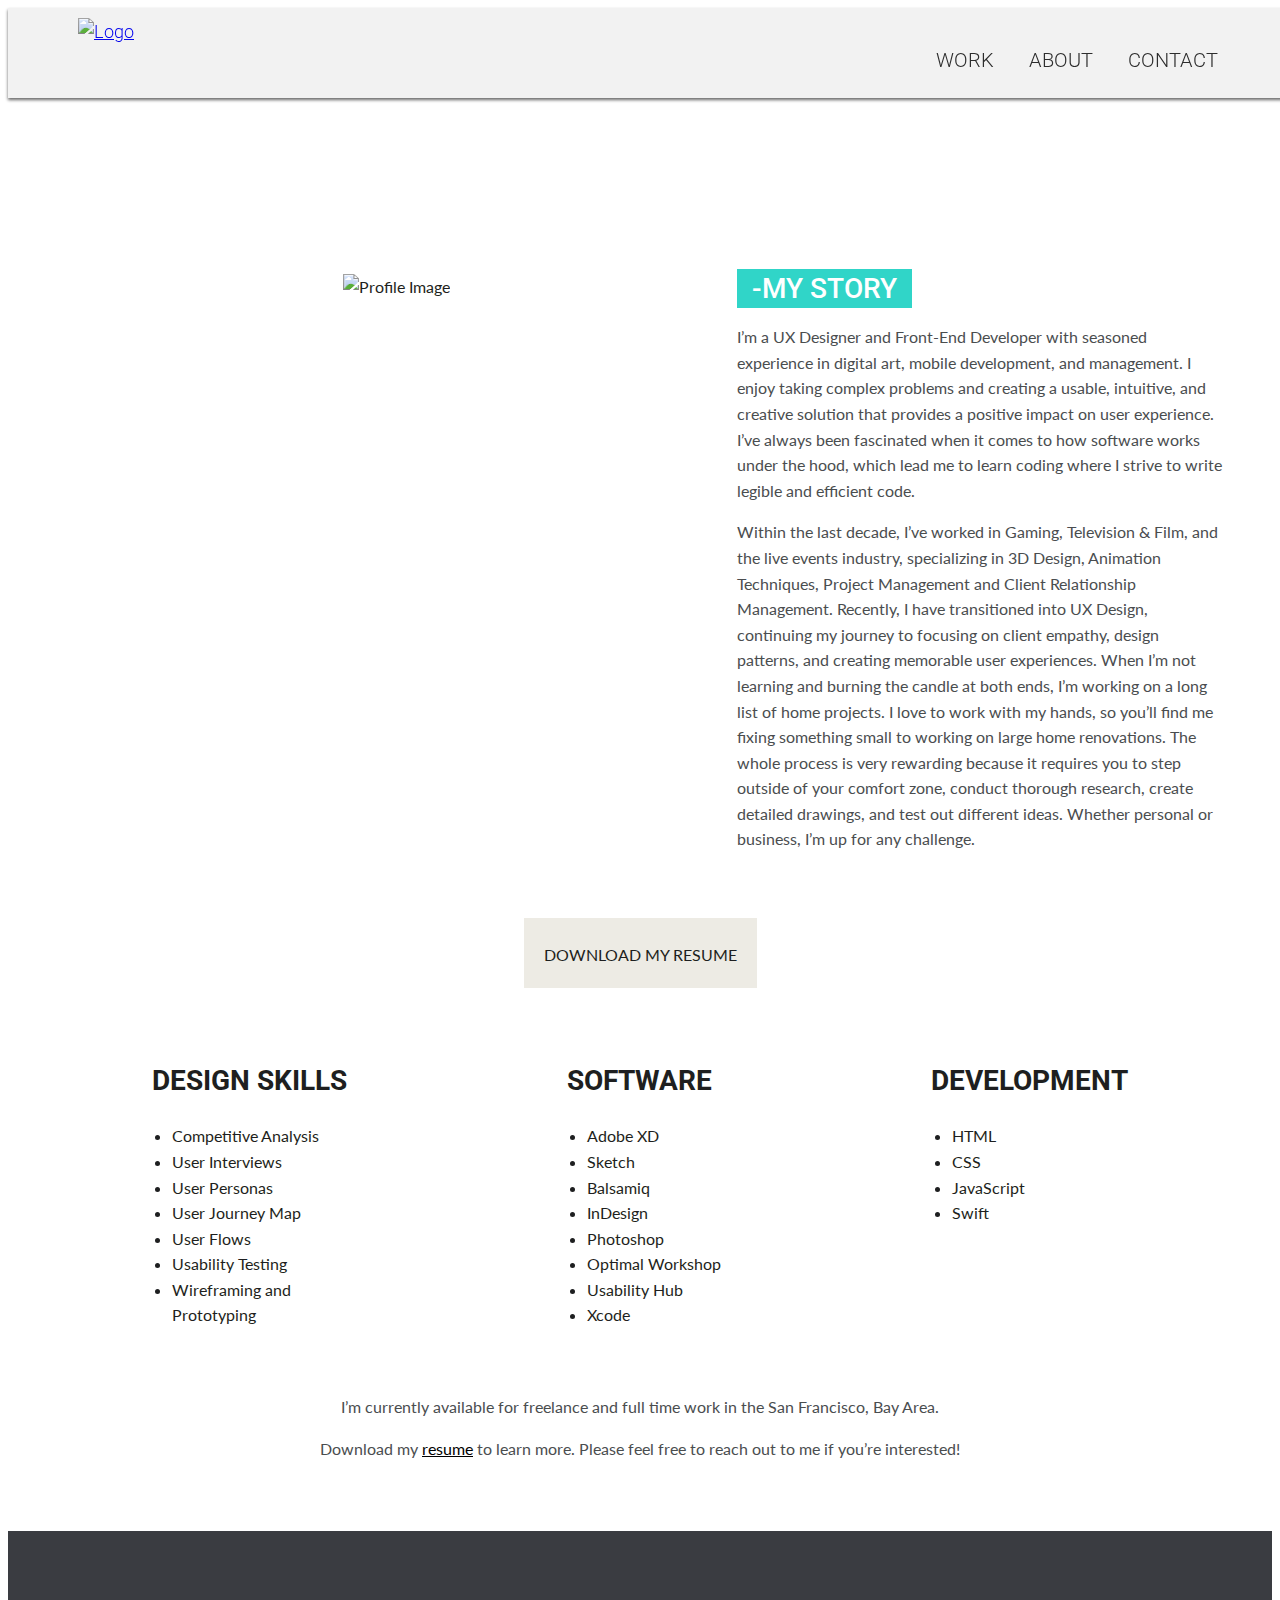
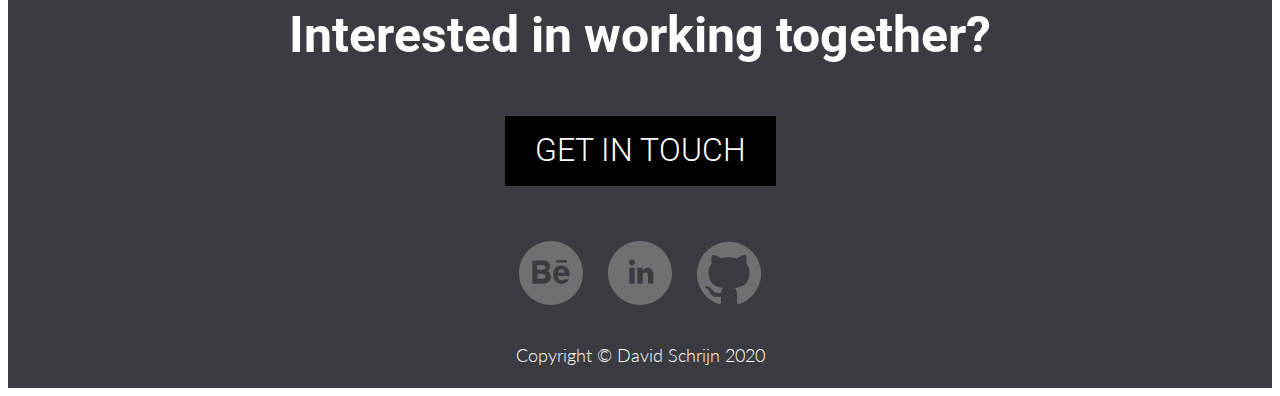
==== commit b205afd5: "Update about.html" ====
--- a/about.html
+++ b/about.html
@@ -54,7 +54,7 @@
               <h2> -MY STORY </h2>
             </div>
             <div class="story">
-              <p>I’m a UX Designer and Front End Developer with seasoned experience in digital art, mobile development, and management. I enjoy taking complex problems and creating a usable, intuitive, and creative solution that provides a positive
+              <p>I’m a UX Designer and Front-End Developer with seasoned experience in digital art, mobile development, and management. I enjoy taking complex problems and creating a usable, intuitive, and creative solution that provides a positive
                 impact
                 on
                 user experience. I’ve always been fascinated when it comes to how software works under the hood, which lead me to learn coding where I strive to write legible and efficient code.
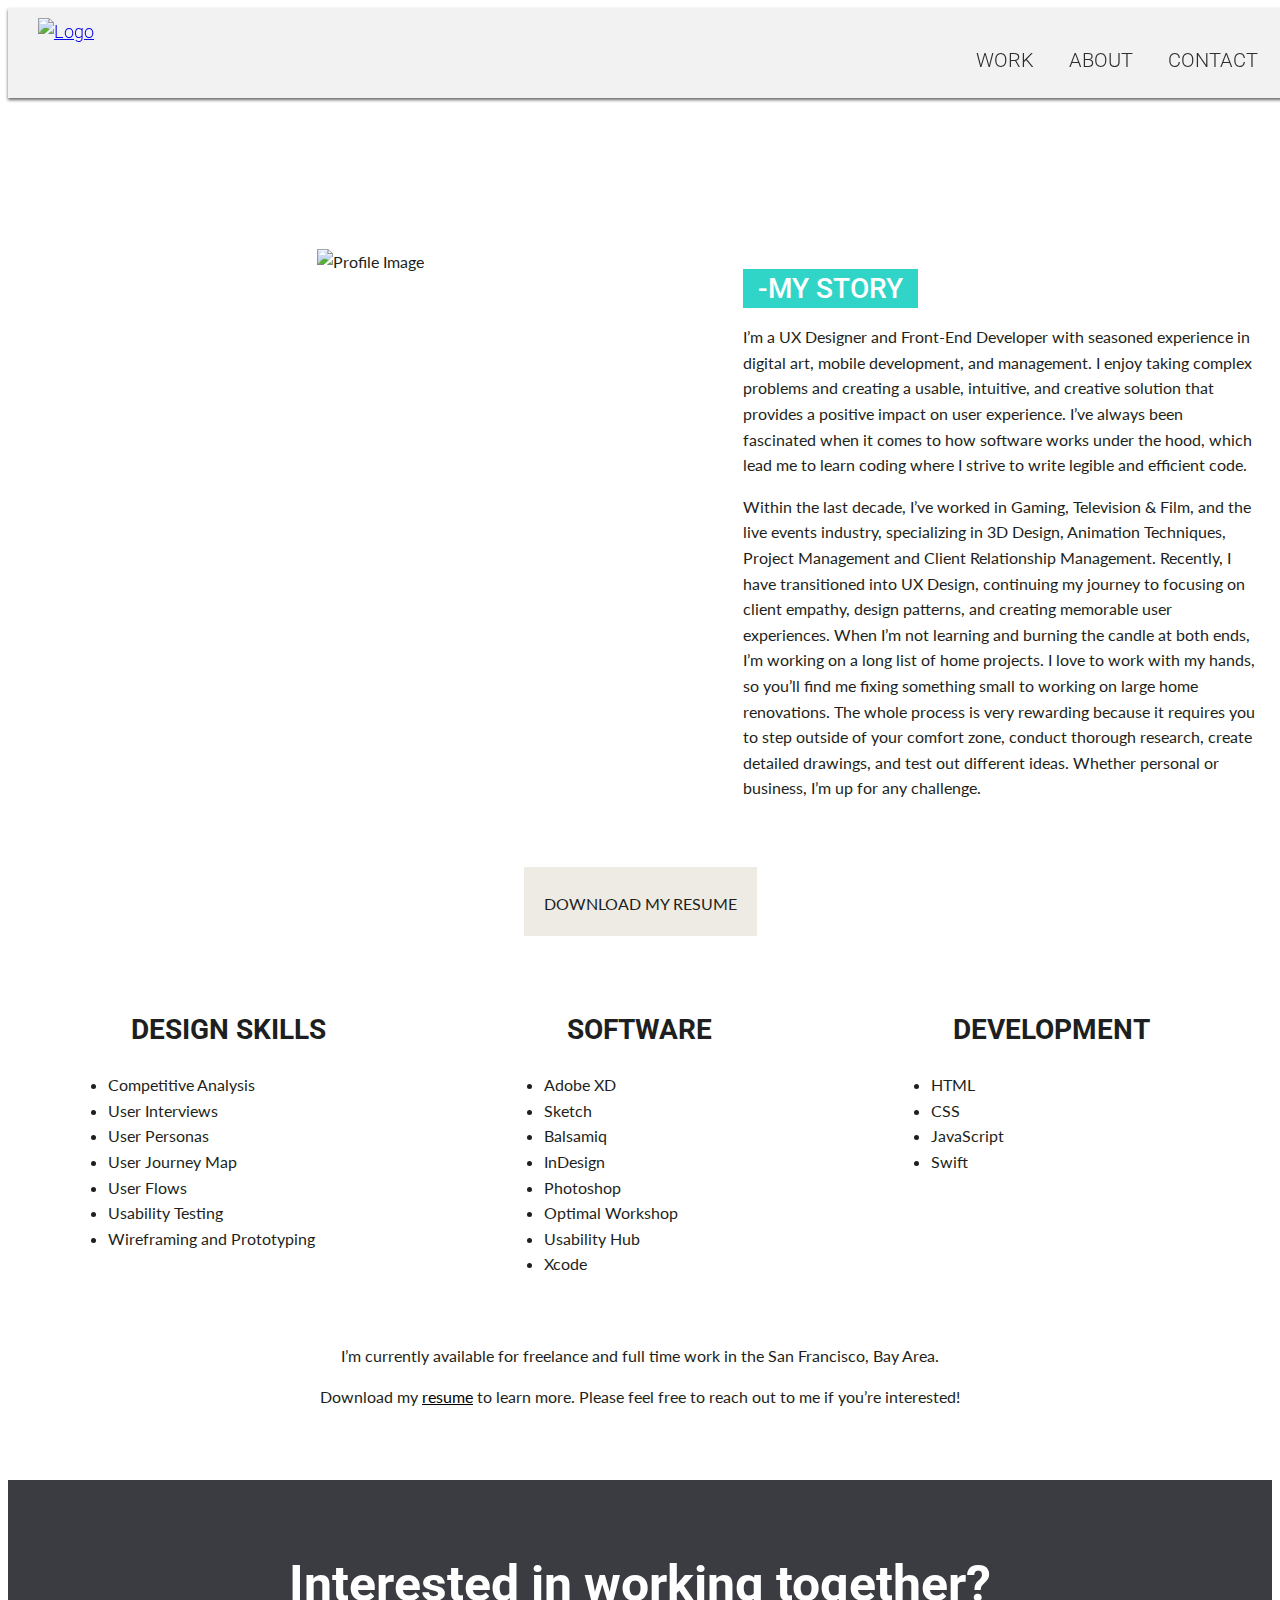
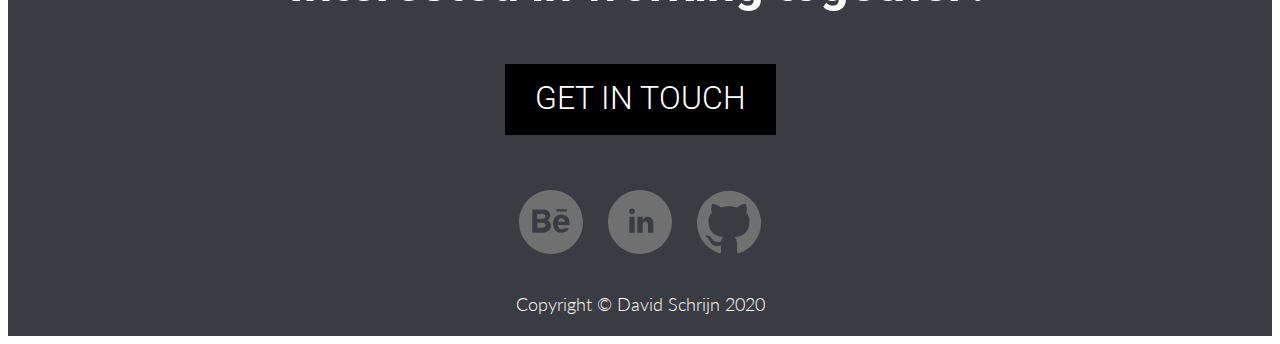
==== commit fa5f98e6: "Updated html files" ====
--- a/about.html
+++ b/about.html
@@ -3,6 +3,18 @@
 <!--Header-->
 
 <head>
+  <!-- Global site tag (gtag.js) - Google Analytics -->
+  <script async src="https://www.googletagmanager.com/gtag/js?id=UA-184225033-1"></script>
+  <script>
+    window.dataLayer = window.dataLayer || [];
+
+    function gtag() {
+      dataLayer.push(arguments);
+    }
+    gtag('js', new Date());
+
+    gtag('config', 'UA-184225033-1');
+  </script>
   <meta charset="utf-8">
   <meta name="viewport" content="width=device-width, initial-scale=1">
   <title>About David Schrijn</title>
--- a/css/style.css
+++ b/css/style.css
@@ -255,7 +255,7 @@
 #work .row {
   margin: 25px 0;
   padding-bottom: 25px;
-  border-bottom: 1px solid #4a4a4a;
+  border-bottom: 1px solid #d9dddc;
   font-family: 'Lato', sans-serif;
 }
 
@@ -283,7 +283,7 @@
 #work h2,
 h3,
 p {
-  color: #4a4d4f;
+  color: #1e1f20;
 }
 
 #contact {
@@ -344,6 +344,68 @@
 #return-to-top:hover i {
   color: #fff;
   top: 5px;
+}
+
+.row.end h1 {
+  font-family: 'Fjalla One', sans-serif;
+  font-size: 28px;
+  color: #2f2e41;
+  margin-top: 50px;
+  text-align: center;
+}
+
+.row.end h2 {
+  font-family: 'Fjalla One', sans-serif;
+  font-size: 22px;
+  color: #2f2e41;
+  margin-top: 25px;
+  text-align: center;
+}
+
+.row.thumbnail h2,
+.row.svg h2,
+.row.animation h2,
+.row.intro h2,
+.row.results h2 {
+  font-family: 'Fjalla One', sans-serif;
+  font-size: 22px;
+  color: #2f2e41;
+  margin-top: 50px;
+}
+
+.row.animation h3,
+.row.light h3,
+.row.alien1 h3,
+.row.alien2 h3,
+.row.intro h3,
+.row.results h3 {
+  font-family: 'Noto Sans', sans-serif;
+  font-weight: 700;
+  font-size: 18px;
+  color: #3572e9;
+}
+
+.row.thumbnail p,
+.row.animation p,
+.row.alien2 p,
+.row.light_p,
+.row.svg p,
+.row.light p,
+.row.alien1 p,
+.row.results p {
+  margin-bottom: 50px;
+  font-family: 'Noto Sans', sans-serif;
+  font-weight: 400;
+  color: #191919;
+  list-style-type: none;
+}
+
+.css-column.col-6 p,
+.css-column.col-3 ul li {
+  font-family: 'Noto Sans', sans-serif;
+  font-weight: 400;
+  color: #191919;
+  list-style-type: none;
 }
 
 .aliens {
@@ -433,7 +495,7 @@
 }
 
 #ship {
-  animation: ship-move 0.2s linear infinite alternate;
+  animation: ship-move 0.2s ease-in-out infinite alternate;
 }
 
 @keyframes ship-move {
@@ -461,7 +523,7 @@
 }
 
 #alien2 {
-  animation: alien-move 0.8s linear alternate infinite;
+  animation: alien-move 0.8s ease-out alternate infinite;
 }
 
 @keyframes alien-move {
@@ -499,7 +561,7 @@
 }
 
 #alien2_pupil {
-  animation: back_forth 1s linear alternate infinite;
+  animation: back_forth 0.3s linear alternate infinite;
 }
 
 #alien2_mouth {
@@ -509,7 +571,7 @@
 }
 
 #alien2_hat {
-  animation: float 0.35s linear alternate infinite;
+  animation: float 0.35s ease-in-out alternate infinite;
   transform-origin: center;
   transform-box: fill-box;
 }
@@ -530,15 +592,13 @@
 }
 
 #alien1_pupil {
-  animation: eye_move 0.5s ease-in-out alternate infinite;
+  animation: eye_move 0.3s ease-in-out alternate infinite;
   transform-origin: center;
   transform-box: fill-box;
 }
 
 #alien1_eyeball {
-  animation: eye_grow 1s linear alternate infinite;
-  transform-origin: bottom;
-  transform-box: fill-box;
+  animation: eye_grow 0.2s linear alternate infinite;
 }
 
 #alien1_mouth {
@@ -591,11 +651,11 @@
 
 @keyframes eye_grow {
   from {
-    transform: scale(1.25);
-  }
-
-  to {
-    transform: scale(1.3);
+    transform: translate(0);
+  }
+
+  to {
+    transform: translate(50);
   }
 }
 
@@ -605,7 +665,7 @@
   }
 
   to {
-    transform: translateX(1px) translateY(-2px);
+    transform: translateX(1px) translateY(-1px);
   }
 }
 
@@ -801,6 +861,7 @@
   box-shadow: 0 2px 3px 0 rgba(50, 50, 50, 0.75);
   position: fixed;
   width: 100%;
+  z-index: 1;
 }
 
 nav > ul {
@@ -834,11 +895,17 @@
 
 /* Animation */
 @keyframes color-change {
-  0% { fill: #edc655; }
-
-  50% { fill: #fcffad; }
-
-  100% { fill: #f76414; }
+  0% {
+    fill: #edc655;
+  }
+
+  50% {
+    fill: #fcffad;
+  }
+
+  100% {
+    fill: #f76414;
+  }
 }
 
 @keyframes cloud-move {
@@ -874,10 +941,8 @@
 }
 
 /* Responsive Web (Media Queries) */
-
 @media only screen and (min-width: 640px) {
   /* Work Page */
-
   .logo {
     max-width: 50px;
     margin-top: 5px;
@@ -954,6 +1019,7 @@
     font-weight: 700;
   }
 
+  /* Portfolio Case Study */
   .nav-gif {
     background-color: #a3ceb6;
     margin-right: 48%;
@@ -996,6 +1062,7 @@
     width: 250px;
   }
 
+  /* Sticky Return Button */
   #return-to-top {
     visibility: visible;
     position: fixed;
@@ -1031,8 +1098,69 @@
     transition: all 0.3s ease;
   }
 
+  /* Beam Case Study */
+  .row.thumbnail,
+  .row.animation,
+  .row.alien2 {
+    padding-left: 50px;
+  }
+
+  .row.thumbnail p,
+  .row.animation p,
+  .row.alien2 p {
+    padding: 0 220px 0 0;
+    margin-bottom: 75px;
+  }
+
+  .row.light_p {
+    padding-left: 50px;
+    padding-right: 280px;
+    margin-top: 75px;
+    margin-bottom: 75px;
+  }
+
+  .row.intro {
+    margin: 0 35px 50px;
+  }
+
+  .css-column.col-6 {
+    width: 60%;
+  }
+
+  .css-column.col-6 p {
+    padding-right: 62px;
+  }
+
+  .css-column.col-3 {
+    width: 20%;
+  }
+
+  .css-column.col-3 ul {
+    padding-left: 0;
+  }
+
+  .row.results {
+    margin: 50px 30px;
+  }
+
+  .row.end {
+    margin-bottom: 25px;
+  }
+
+  .row.svg,
+  .row.light,
+  .row.alien1 {
+    padding-left: 280px;
+  }
+
+  .row.svg p,
+  .row.light p,
+  .row.alien1 p {
+    padding: 0 32px 0 0;
+    margin-bottom: 75px;
+  }
+
   /* About Page */
-
   .row.about {
     margin-top: 80px;
   }
@@ -1103,19 +1231,12 @@
 
 @media only screen and (min-width: 1024px) {
   /* Work Page */
-
   .logo {
     max-width: 75px;
     margin-top: 0;
     margin-left: 15px;
   }
 
-  .container {
-    max-width: 1200px;
-    margin-left: auto;
-    margin-right: auto;
-  }
-
   .footer-container {
     max-width: 1200px;
     margin-left: auto;
@@ -1180,14 +1301,167 @@
     font-weight: 500;
   }
 
+  /* Beam Case Study */
+  .row.thumbnail h2,
+  .row.svg h2,
+  .row.animation h2,
+  .row.intro h2,
+  .row.results h2 {
+    font-size: 36px;
+    color: #2f2e41;
+  }
+
+  .row.animation h3,
+  .row.light h3,
+  .row.alien1 h3,
+  .row.alien2 h3,
+  .row.intro h3 {
+    font-weight: 700;
+    font-size: 24px;
+    color: #3572e9;
+  }
+
+  .row.results {
+    margin: 50px 125px;
+  }
+
+  .row.results p {
+    font-size: 18px;
+  }
+
+  .row.end h1 {
+    font-size: 48px;
+  }
+
+  .row.end h2 {
+    font-size: 36px;
+  }
+
+  .row.intro {
+    margin: 0 35px 100px;
+  }
+
+  .css-column.col-6 {
+    width: 50%;
+    margin: 0 15px 0 30px;
+  }
+
+  .css-column.col-6 p {
+    font-size: 18px;
+    padding-right: 110px;
+  }
+
+  .css-column.col-3 {
+    width: 22.5%;
+  }
+
+  .css-column.col-3 ul {
+    padding-left: 0;
+    margin-right: 10px;
+  }
+
+  .css-column.col-3 ul li {
+    font-size: 18px;
+  }
+
+  .row.thumb_img {
+    margin: 25px 90px 100px;
+    -webkit-box-shadow: 2px 2px 8px rgba(50, 50, 50, 0.75);
+    -moz-box-shadow: 2px 2px 8px rgba(50, 50, 50, 0.75);
+    box-shadow: 2px 2px 8px rgba(50, 50, 50, 0.75);
+  }
+
+  .row.svg_img {
+    width: 50%;
+    margin: 25px 90px 100px;
+    -webkit-box-shadow: 2px 2px 8px rgba(50, 50, 50, 0.75);
+    -moz-box-shadow: 2px 2px 8px rgba(50, 50, 50, 0.75);
+    box-shadow: 2px 2px 8px rgba(50, 50, 50, 0.75);
+  }
+
+  .row.ship_img {
+    width: 50%;
+    margin: 25px 450px 100px;
+    -webkit-box-shadow: 2px 2px 8px rgba(50, 50, 50, 0.75);
+    -moz-box-shadow: 2px 2px 8px rgba(50, 50, 50, 0.75);
+    box-shadow: 2px 2px 8px rgba(50, 50, 50, 0.75);
+  }
+
+  .row.light_img {
+    width: 50%;
+    margin: 25px 90px 100px;
+    -webkit-box-shadow: 2px 2px 8px rgba(50, 50, 50, 0.75);
+    -moz-box-shadow: 2px 2px 8px rgba(50, 50, 50, 0.75);
+    box-shadow: 2px 2px 8px rgba(50, 50, 50, 0.75);
+  }
+
+  .css-column.col-md-6 {
+    width: 50%;
+    margin: 25px 450px 100px;
+    -webkit-box-shadow: 2px 2px 8px rgba(50, 50, 50, 0.75);
+    -moz-box-shadow: 2px 2px 8px rgba(50, 50, 50, 0.75);
+    box-shadow: 2px 2px 8px rgba(50, 50, 50, 0.75);
+  }
+
+  .row.alien1_img {
+    width: 50%;
+    margin: 25px 90px 100px;
+    -webkit-box-shadow: 2px 2px 8px rgba(50, 50, 50, 0.75);
+    -moz-box-shadow: 2px 2px 8px rgba(50, 50, 50, 0.75);
+    box-shadow: 2px 2px 8px rgba(50, 50, 50, 0.75);
+  }
+
+  .row.alien2_img {
+    width: 50%;
+    margin: 25px 450px 100px;
+    -webkit-box-shadow: 2px 2px 8px rgba(50, 50, 50, 0.75);
+    -moz-box-shadow: 2px 2px 8px rgba(50, 50, 50, 0.75);
+    box-shadow: 2px 2px 8px rgba(50, 50, 50, 0.75);
+  }
+
+  .row.thumbnail,
+  .row.animation,
+  .row.alien2 {
+    padding-left: 150px;
+  }
+
+  .row.thumbnail p,
+  .row.animation p,
+  .row.alien2 p {
+    font-size: 18px;
+    padding: 0 350px 0 0;
+  }
+
+  .row.light_p {
+    font-size: 18px;
+    padding-left: 150px;
+    padding-right: 350px;
+  }
+
+  .row.svg,
+  .row.light,
+  .row.alien1 {
+    padding-left: 500px;
+  }
+
+  .row.svg p,
+  .row.light p,
+  .row.alien1 p {
+    font-size: 18px;
+    padding: 0 90px 0 0;
+  }
+
   /* About Page */
-
   .row.about {
     margin-top: 100px;
   }
 
   .story-header {
     text-align: left;
+  }
+
+  .about-column.col-7 img {
+    padding: 0 50px 0 25px;
   }
 
   .about-column.col-7 {
@@ -1223,11 +1497,11 @@
   }
 
   .skills_col-md-4 ul li {
-    margin: 0 77px;
+    margin: 0 45px;
   }
 
   .skills_software_col-md-4 ul li {
-    margin: 0 102px;
+    margin: 0 70px;
   }
 
   [class*="col-"] {
@@ -1244,3 +1518,229 @@
     padding-top: 101px;
   }
 }
+
+@media only screen and (min-width: 1440px) {
+  .container {
+    max-width: 1440px;
+    margin-left: auto;
+    margin-right: auto;
+  }
+
+  /* Beam Case Study */
+  .row.thumbnail h2,
+  .row.svg h2,
+  .row.animation h2,
+  .row.intro h2,
+  .row.results h2 {
+    font-size: 38px;
+    color: #2f2e41;
+  }
+
+  .row.animation h3,
+  .row.light h3,
+  .row.alien1 h3,
+  .row.alien2 h3,
+  .row.intro h3 {
+    font-weight: 700;
+    font-size: 30px;
+    color: #3572e9;
+  }
+
+  .row.results {
+    margin: 50px 165px;
+  }
+
+  .row.results p {
+    font-size: 26px;
+  }
+
+  .row.end {
+    margin-bottom: 50px;
+  }
+
+  .row.end h1 {
+    font-size: 60px;
+  }
+
+  .row.end h2 {
+    font-size: 48px;
+  }
+
+  .row.intro {
+    margin: 0 35px 100px;
+  }
+
+  .css-column.col-6 {
+    width: 50%;
+    margin: 0 15px 0 50px;
+  }
+
+  .css-column.col-6 p {
+    font-size: 26px;
+    padding-right: 110px;
+  }
+
+  .css-column.col-3 {
+    width: 22.5%;
+  }
+
+  .css-column.col-3 ul {
+    padding-left: 0;
+    margin-right: 10px;
+  }
+
+  .css-column.col-3 ul li {
+    font-size: 26px;
+  }
+
+  .row.thumb_img {
+    margin: 25px 90px 100px;
+    -webkit-box-shadow: 2px 2px 8px rgba(50, 50, 50, 0.75);
+    -moz-box-shadow: 2px 2px 8px rgba(50, 50, 50, 0.75);
+    box-shadow: 2px 2px 8px rgba(50, 50, 50, 0.75);
+  }
+
+  .row.svg_img {
+    width: 50%;
+    margin: 50px 150px 100px;
+    -webkit-box-shadow: 2px 2px 8px rgba(50, 50, 50, 0.75);
+    -moz-box-shadow: 2px 2px 8px rgba(50, 50, 50, 0.75);
+    box-shadow: 2px 2px 8px rgba(50, 50, 50, 0.75);
+  }
+
+  .row.ship_img {
+    width: 50%;
+    margin: 50px 600px 100px;
+    -webkit-box-shadow: 2px 2px 8px rgba(50, 50, 50, 0.75);
+    -moz-box-shadow: 2px 2px 8px rgba(50, 50, 50, 0.75);
+    box-shadow: 2px 2px 8px rgba(50, 50, 50, 0.75);
+  }
+
+  .row.light_img {
+    width: 50%;
+    margin: 50px 150px 100px;
+    -webkit-box-shadow: 2px 2px 8px rgba(50, 50, 50, 0.75);
+    -moz-box-shadow: 2px 2px 8px rgba(50, 50, 50, 0.75);
+    box-shadow: 2px 2px 8px rgba(50, 50, 50, 0.75);
+  }
+
+  .css-column.col-md-6 {
+    width: 50%;
+    margin: 50px 600px;
+    -webkit-box-shadow: 2px 2px 8px rgba(50, 50, 50, 0.75);
+    -moz-box-shadow: 2px 2px 8px rgba(50, 50, 50, 0.75);
+    box-shadow: 2px 2px 8px rgba(50, 50, 50, 0.75);
+  }
+
+  .row.alien1_img {
+    width: 50%;
+    margin: 50px 150px 100px;
+    -webkit-box-shadow: 2px 2px 8px rgba(50, 50, 50, 0.75);
+    -moz-box-shadow: 2px 2px 8px rgba(50, 50, 50, 0.75);
+    box-shadow: 2px 2px 8px rgba(50, 50, 50, 0.75);
+  }
+
+  .row.alien2_img {
+    width: 50%;
+    margin: 50px 600px 100px;
+    -webkit-box-shadow: 2px 2px 8px rgba(50, 50, 50, 0.75);
+    -moz-box-shadow: 2px 2px 8px rgba(50, 50, 50, 0.75);
+    box-shadow: 2px 2px 8px rgba(50, 50, 50, 0.75);
+  }
+
+  .row.thumbnail,
+  .row.animation,
+  .row.alien2 {
+    padding-left: 300px;
+  }
+
+  .row.thumbnail p,
+  .row.animation p,
+  .row.alien2 p {
+    font-size: 26px;
+    padding: 0 550px 0 0;
+  }
+
+  .row.light_p {
+    font-size: 26px;
+    padding-left: 300px;
+    padding-right: 490px;
+  }
+
+  .row.svg,
+  .row.light,
+  .row.alien1 {
+    padding-left: 700px;
+  }
+
+  .row.svg p,
+  .row.light p,
+  .row.alien1 p {
+    font-size: 26px;
+    padding: 0 150px 0 0;
+  }
+
+  /* About Page */
+  .row.about {
+    margin-top: 100px;
+  }
+
+  .story-header {
+    text-align: left;
+  }
+
+  .about-column.col-7 {
+    width: 50%;
+    float: left;
+    margin-left: 50px;
+  }
+
+  .about-column.col-5 {
+    text-align: left;
+    width: 41.66%;
+    float: left;
+  }
+
+  .about-column.col-5 h2 {
+    display: inline-block;
+    padding: 0 15px;
+    margin-bottom: 0;
+  }
+
+  #about-hero h2 {
+    text-align: center;
+  }
+
+  .row.resume {
+    width: 100%;
+    text-align: center;
+    margin: 50px 0;
+  }
+
+  .footer-container h2 {
+    font-size: 2.75em;
+    font-weight: 700;
+  }
+
+  .skills_col-md-4 ul li {
+    margin: 0 115px;
+  }
+
+  .skills_software_col-md-4 ul li {
+    margin: 0 140px;
+  }
+
+  [class*="col-"] {
+    float: left;
+  }
+
+  .row::after {
+    content: "";
+    clear: both;
+    display: table;
+  }
+
+  main {
+    padding-top: 101px;
+  }
+}
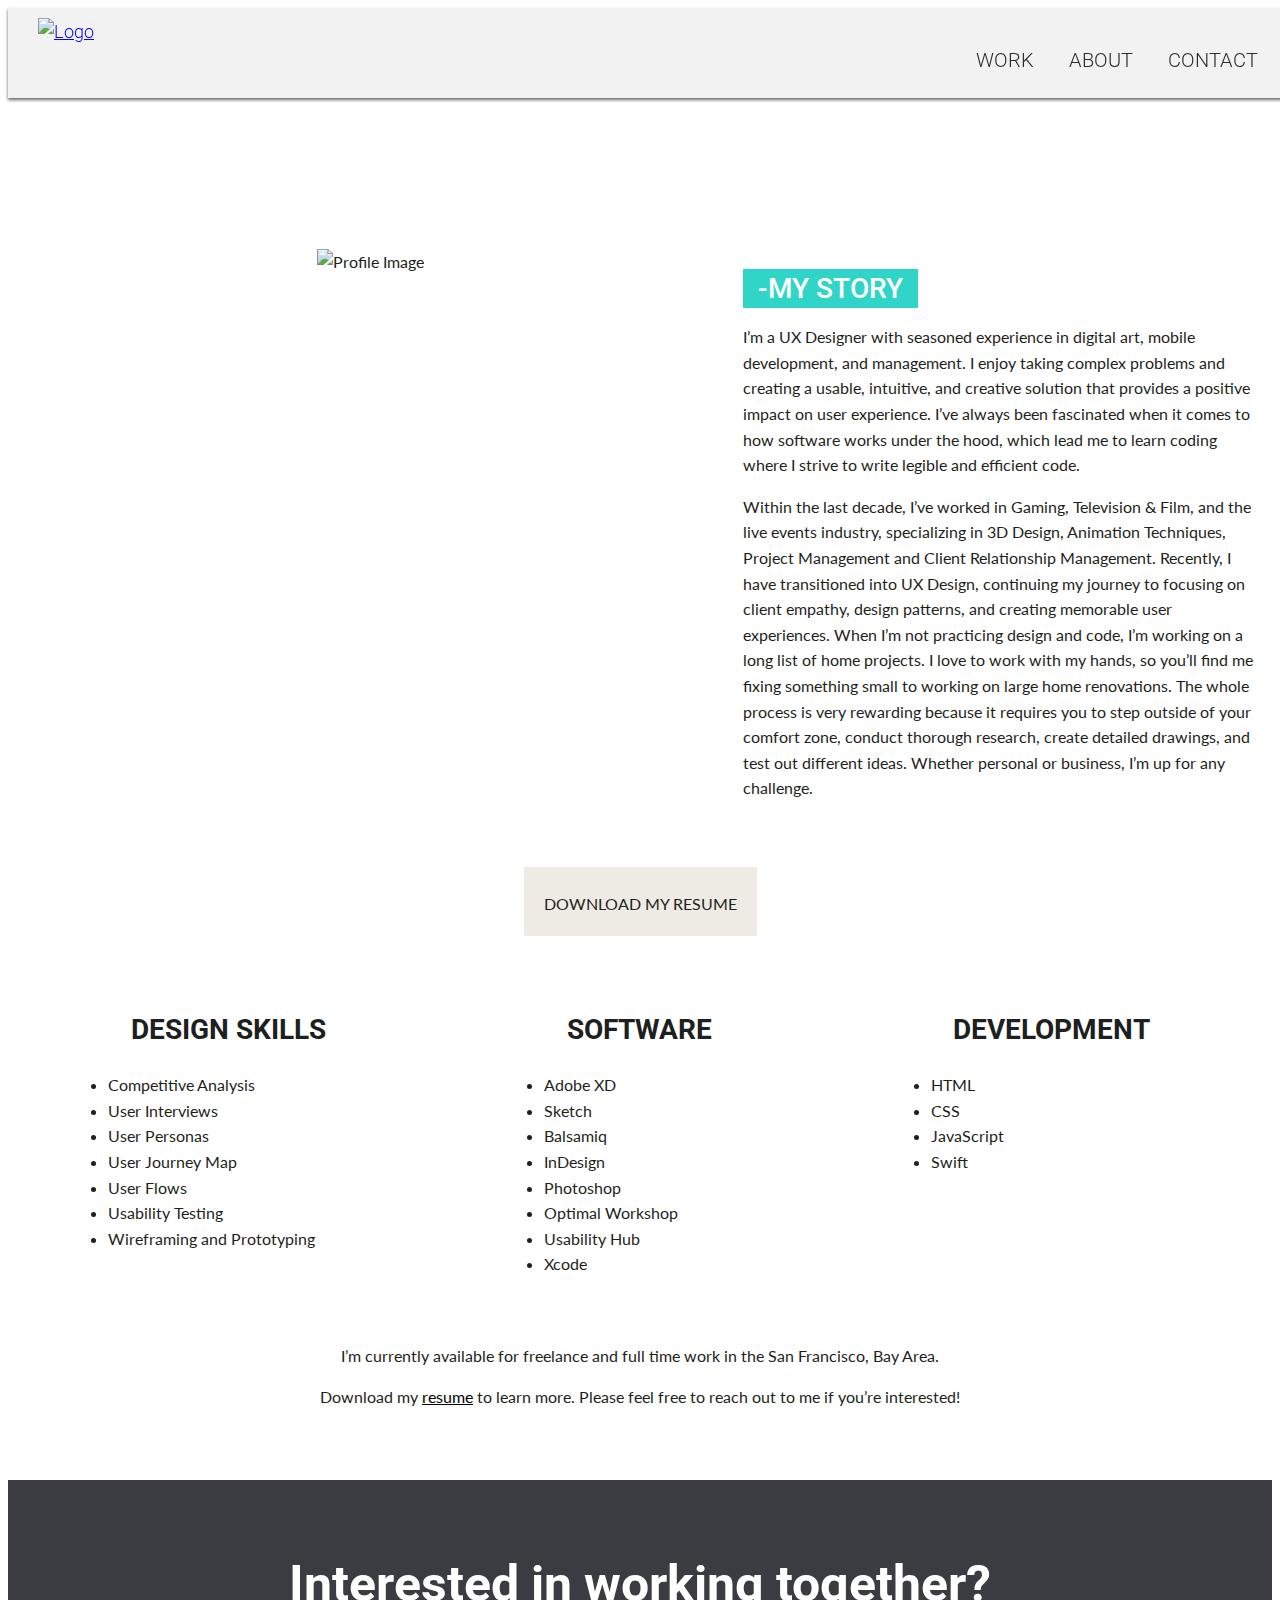
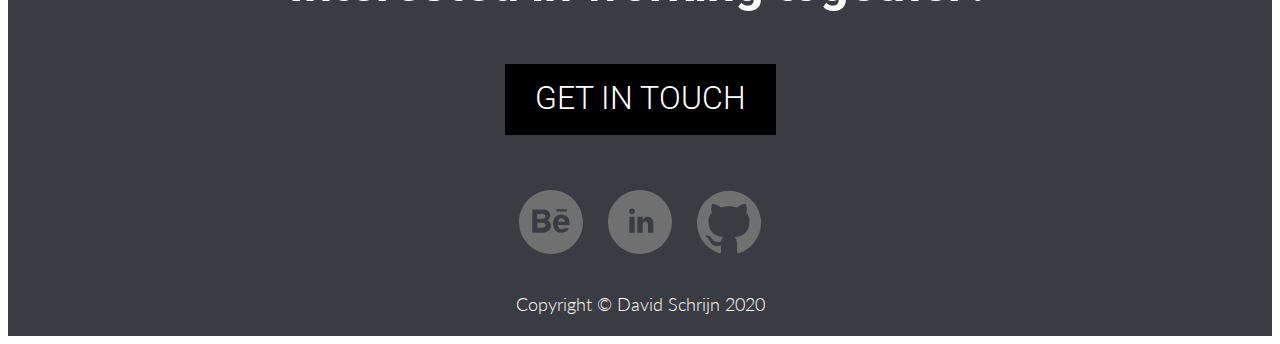
==== commit 5577ab93: "Update about.html" ====
--- a/about.html
+++ b/about.html
@@ -66,23 +66,18 @@
               <h2> -MY STORY </h2>
             </div>
             <div class="story">
-              <p>I’m a UX Designer and Front-End Developer with seasoned experience in digital art, mobile development, and management. I enjoy taking complex problems and creating a usable, intuitive, and creative solution that provides a positive
-                impact
-                on
-                user experience. I’ve always been fascinated when it comes to how software works under the hood, which lead me to learn coding where I strive to write legible and efficient code.
+              <p>I’m a UX Designer with seasoned experience in digital art, mobile development, and management. I enjoy taking complex problems and creating a usable, intuitive, and creative solution that provides a positive
+                impact on user experience. I’ve always been fascinated when it comes to how software works under the hood, which lead me to learn coding where I strive to write legible and efficient code.
               </p>
               <p>Within the last decade, I’ve worked in Gaming, Television & Film, and the live events industry, specializing in 3D Design, Animation Techniques, Project Management and Client Relationship Management. Recently, I have transitioned
-                into UX
-                Design, continuing my journey to focusing on client empathy, design patterns, and creating memorable user experiences.
-
-                When I’m not learning and burning the candle at both ends, I’m working on a long list of home projects. I love to work with my hands, so you’ll find me fixing something small to working on large home renovations. The whole process is
-                very
-                rewarding because it requires you to step outside of your comfort zone, conduct thorough research, create detailed drawings, and test out different ideas. Whether personal or business, I’m up for any challenge.</p>
+                into UX Design, continuing my journey to focusing on client empathy, design patterns, and creating memorable user experiences. When I’m not practicing design and code, I’m working on a long list of home projects. I
+                love to work with my hands, so you’ll find me fixing something small to working on large home renovations. The whole process is
+                very rewarding because it requires you to step outside of your comfort zone, conduct thorough research, create detailed drawings, and test out different ideas. Whether personal or business, I’m up for any challenge.</p>
             </div>
           </div>
         </div>
         <div class="row resume">
-          <a class="resume-button" href="files/Schrijn-David-Resume.pdf" target="_blank" download> DOWNLOAD MY RESUME </a>
+          <a class="resume-button" href="files/schrijn-david-resume.pdf" target="_blank" download> DOWNLOAD MY RESUME </a>
         </div>
         <div class="row">
           <div class="skills_col-md-4">
@@ -123,7 +118,7 @@
       </div>
       <div class="interested">
         <p>I’m currently available for freelance and full time work in the San Francisco, Bay Area.</p>
-        <p>Download my <a href="files/Schrijn-David-Resume.pdf" class="resume-link" target="_blank" download>resume</a> to learn more. Please feel free to reach out to me if you’re interested!</p>
+        <p>Download my <a href="files/schrijn-david-resume.pdf" class="resume-link" onclick="javascript:windows.open('link', [options]);" download>resume</a> to learn more. Please feel free to reach out to me if you’re interested!</p>
       </div>
     </div>
   </main>
--- a/css/style.css
+++ b/css/style.css
@@ -145,46 +145,6 @@
   text-decoration: none;
 }
 
-.menu-button::before {
-  position: absolute;
-  color: #30d5c8;
-  overflow: hidden;
-  content: attr(title);
-  transition: all 0.3s;
-  transform: scale(0.8);
-  opacity: 0;
-}
-
-.menu-button:hover::before {
-  transform: scale(1);
-  opacity: 1;
-}
-
-.menu-button::before {
-  transform: scale(1.5);
-}
-
-.menu-button::after {
-  content: '';
-  position: relative;
-  left: 30px;
-  display: block;
-  transform: translateX(-50%) scaleX(0);
-  -webkit-transform: translateX(-50%) scaleX(0);
-  -webkit-transform-origin: 50% 50%;
-  transform-origin: 50% 50%;
-  width: 100%;
-  height: 2px;
-  background-color: rgba(110, 110, 110, 0.9);
-  -webkit-transition: transform 250ms;
-  transition: transform 250ms;
-}
-
-.menu-button:hover::after {
-  -webkit-transform: translateX(-50%) scaleX(1);
-  transform: translateX(-50%) scaleX(1);
-}
-
 .contact-menu-button {
   background-color: inherit;
   color: #292929;
@@ -192,46 +152,6 @@
   display: inline-block;
 }
 
-.contact-menu-button::before {
-  position: absolute;
-  color: #30d5c8;
-  overflow: hidden;
-  content: attr(title);
-  transition: all 0.3s;
-  transform: scale(0.8);
-  opacity: 0;
-}
-
-.contact-menu-button:hover::before {
-  transform: scale(1);
-  opacity: 1;
-}
-
-.contact-menu-button::before {
-  transform: scale(1.5);
-}
-
-.contact-menu-button::after {
-  content: '';
-  position: relative;
-  left: 44px;
-  display: block;
-  transform: translateX(-50%) scaleX(0);
-  -webkit-transform: translateX(-50%) scaleX(0);
-  -webkit-transform-origin: 50% 50%;
-  transform-origin: 50% 50%;
-  width: 100%;
-  height: 2px;
-  background-color: rgba(110, 110, 110, 0.9);
-  -webkit-transition: transform 250ms;
-  transition: transform 250ms;
-}
-
-.contact-menu-button:hover::after {
-  -webkit-transform: translateX(-50%) scaleX(1);
-  transform: translateX(-50%) scaleX(1);
-}
-
 .resume-link {
   background-color: inherit;
   color: #000;
@@ -264,7 +184,7 @@
 }
 
 #hero {
-  text-align: center;
+  text-align: left;
   background-color: #1e1f20;
   color: #edebe4;
   padding: 20px 0 50px;
@@ -943,6 +863,86 @@
 /* Responsive Web (Media Queries) */
 @media only screen and (min-width: 640px) {
   /* Work Page */
+  .menu-button::before {
+    position: absolute;
+    color: #30d5c8;
+    overflow: hidden;
+    content: attr(title);
+    transition: all 0.3s;
+    transform: scale(0.8);
+    opacity: 0;
+  }
+
+  .menu-button:hover::before {
+    transform: scale(1);
+    opacity: 1;
+  }
+
+  .menu-button::before {
+    transform: scale(1.5);
+  }
+
+  .menu-button::after {
+    content: '';
+    position: relative;
+    left: 30px;
+    display: block;
+    transform: translateX(-50%) scaleX(0);
+    -webkit-transform: translateX(-50%) scaleX(0);
+    -webkit-transform-origin: 50% 50%;
+    transform-origin: 50% 50%;
+    width: 100%;
+    height: 2px;
+    background-color: rgba(110, 110, 110, 0.9);
+    -webkit-transition: transform 250ms;
+    transition: transform 250ms;
+  }
+
+  .menu-button:hover::after {
+    -webkit-transform: translateX(-50%) scaleX(1);
+    transform: translateX(-50%) scaleX(1);
+  }
+
+  .contact-menu-button::before {
+    position: absolute;
+    color: #30d5c8;
+    overflow: hidden;
+    content: attr(title);
+    transition: all 0.3s;
+    transform: scale(0.8);
+    opacity: 0;
+  }
+
+  .contact-menu-button:hover::before {
+    transform: scale(1);
+    opacity: 1;
+  }
+
+  .contact-menu-button::before {
+    transform: scale(1.5);
+  }
+
+  .contact-menu-button::after {
+    content: '';
+    position: relative;
+    left: 44px;
+    display: block;
+    transform: translateX(-50%) scaleX(0);
+    -webkit-transform: translateX(-50%) scaleX(0);
+    -webkit-transform-origin: 50% 50%;
+    transform-origin: 50% 50%;
+    width: 100%;
+    height: 2px;
+    background-color: rgba(110, 110, 110, 0.9);
+    -webkit-transition: transform 250ms;
+    transition: transform 250ms;
+  }
+
+  .contact-menu-button:hover::after {
+    -webkit-transform: translateX(-50%) scaleX(1);
+    transform: translateX(-50%) scaleX(1);
+  }
+
   .logo {
     max-width: 50px;
     margin-top: 5px;
@@ -994,9 +994,22 @@
     font-size: 16px;
   }
 
+  #work h3 {
+    font-size: 1.5em;
+  }
+
+  #hero {
+    text-align: center;
+  }
+
+  #hero h1 {
+    margin: 50px 0 25px;
+    font-size: 30px;
+  }
+
   #hero span {
     display: block;
-    margin-bottom: 20px;
+    margin: 0 50px 20px;
   }
 
   .column.col-md-6 {
@@ -1231,6 +1244,22 @@
 
 @media only screen and (min-width: 1024px) {
   /* Work Page */
+
+  #work h3 {
+    font-size: 1.75em;
+  }
+
+  #hero h1 {
+    margin: 100px 0 25px;
+    font-size: 50px;
+  }
+
+  #hero span {
+    margin: 0 50px 100px;
+    font-size: 1.75em;
+    font-weight: 500;
+  }
+
   .logo {
     max-width: 75px;
     margin-top: 0;
@@ -1288,17 +1317,6 @@
     box-shadow: 2px 2px 8px rgba(50, 50, 50, 0.75);
     margin: 70px 55% 30px;
     width: 550px;
-  }
-
-  #hero h1 {
-    margin: 100px 0 25px;
-    font-size: 90px;
-  }
-
-  #hero span {
-    margin: 0 100px 100px;
-    font-size: 2.25em;
-    font-weight: 500;
   }
 
   /* Beam Case Study */
@@ -1526,6 +1544,17 @@
     margin-right: auto;
   }
 
+  #hero h1 {
+    margin: 100px 0 25px;
+    font-size: 70px;
+  }
+
+  #hero span {
+    margin: 0 90px 100px;
+    font-size: 2.25em;
+    font-weight: 500;
+  }
+
   /* Beam Case Study */
   .row.thumbnail h2,
   .row.svg h2,
